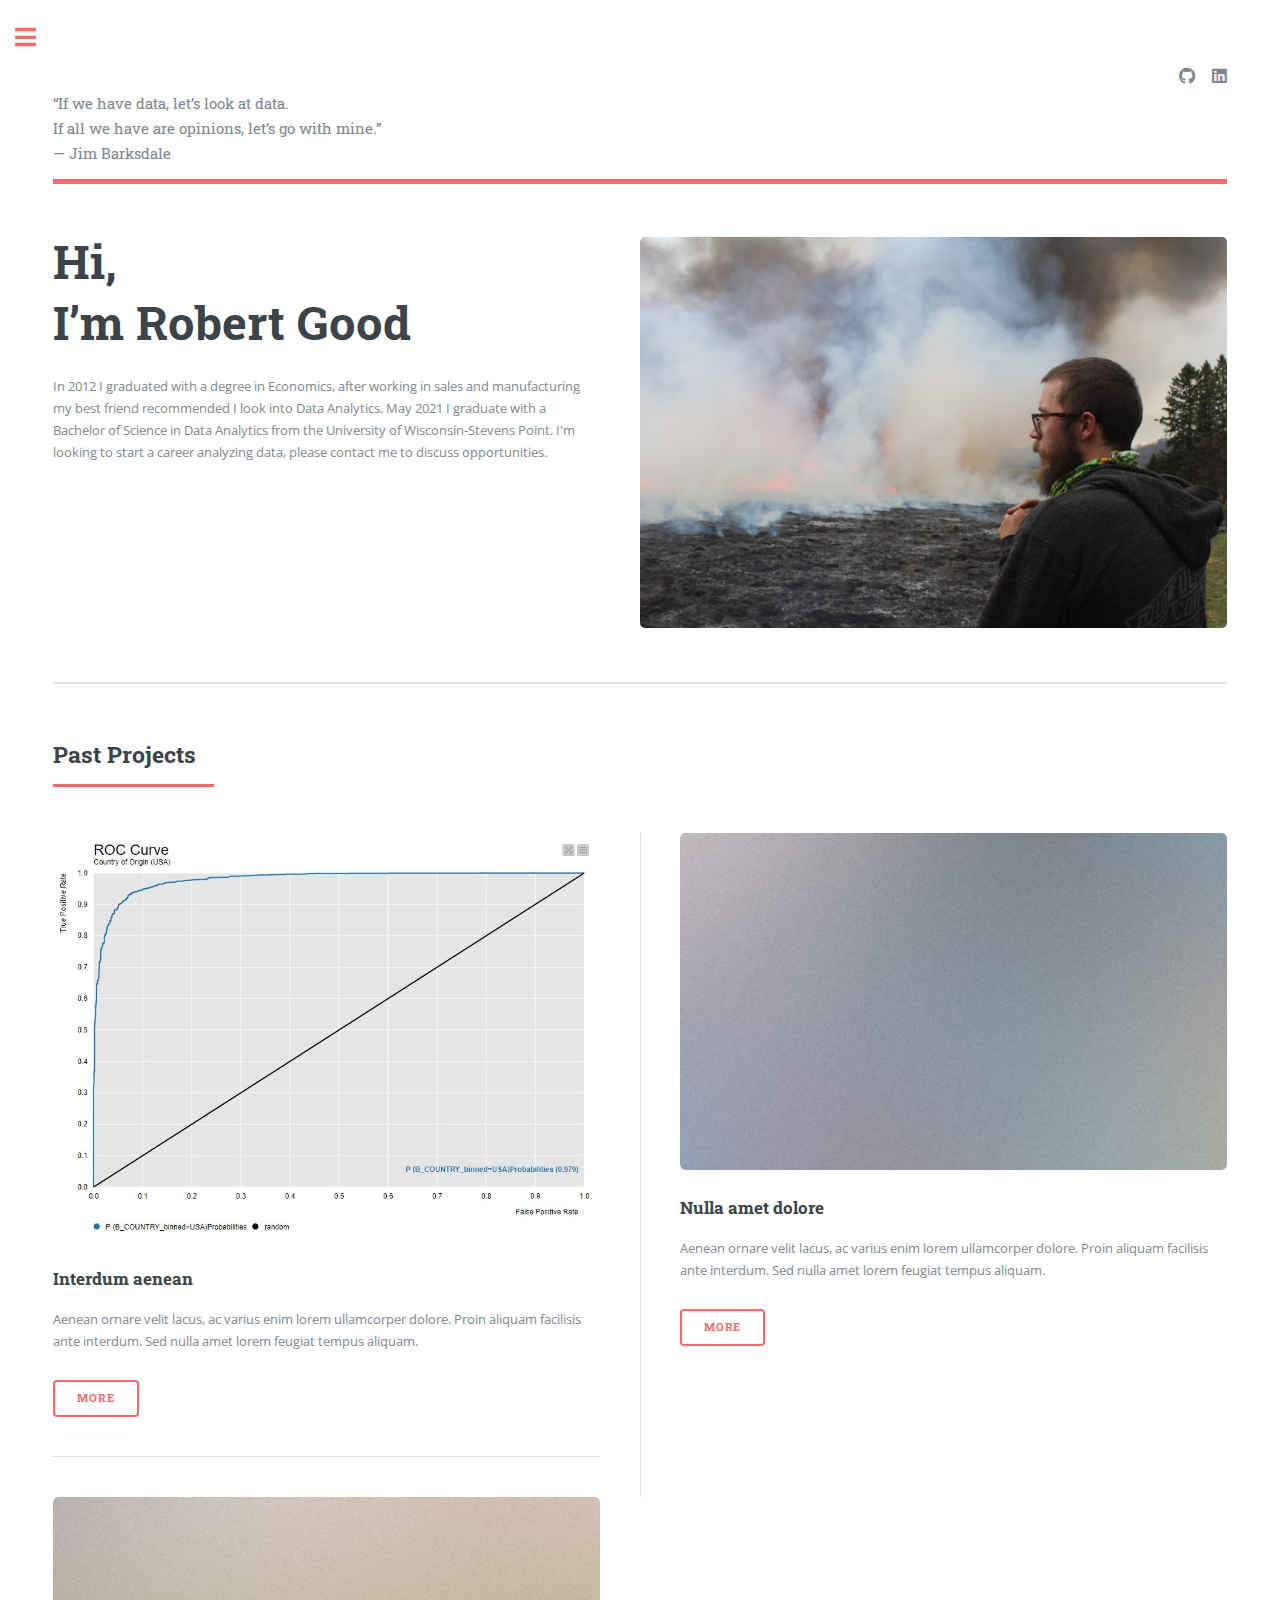
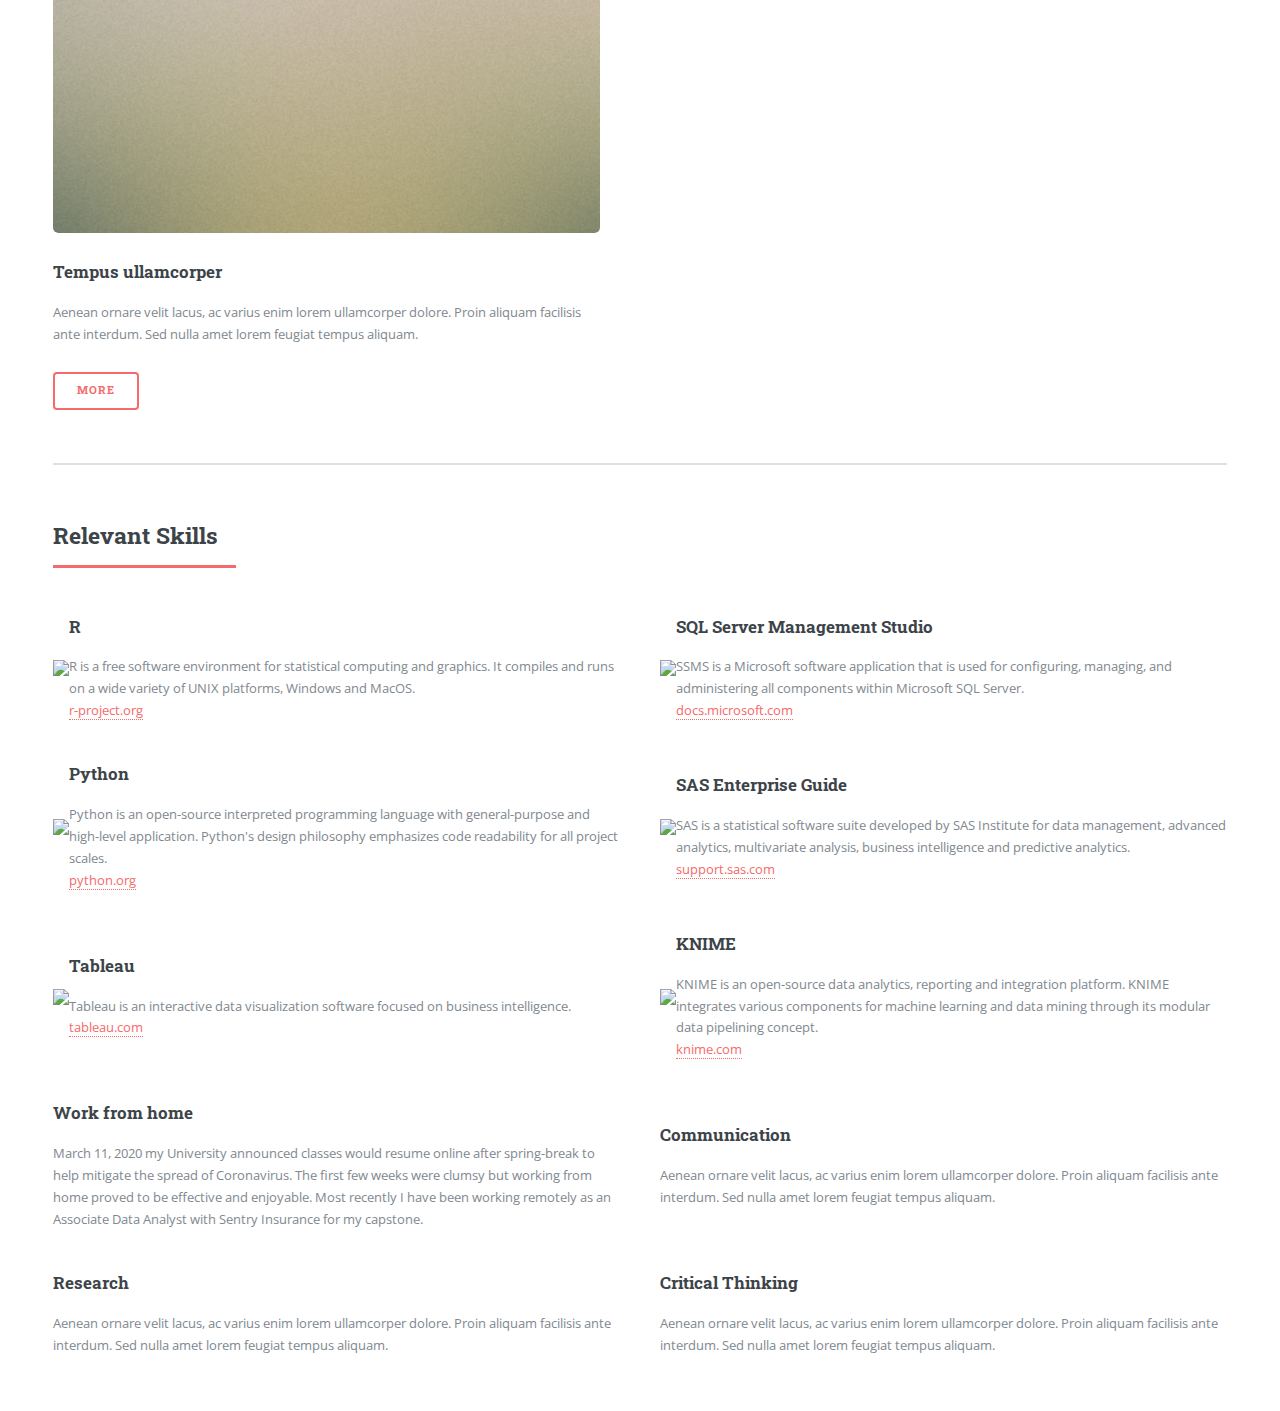
==== index.html @ 25eae539 "temp removing 'HIRE ME' button" ====
﻿<!DOCTYPE HTML>
<!--
	Editorial by HTML5 UP
	html5up.net | @ajlkn
	Free for personal and commercial use under the CCA 3.0 license (html5up.net/license)
-->
<html>
	<head>
		<title>Robert L. Good</title>
		<meta charset="utf-8" />
		<meta name="viewport" content="width=device-width, initial-scale=1, user-scalable=no" />
		<link rel="stylesheet" href="assets/css/main.css" />
	</head>
	<body class="is-preload">

		<!-- Wrapper -->
			<div id="wrapper">

				<!-- Main -->
					<div id="main">
						<div class="inner">

							<!-- Header -->
							<header id="header">
								<a class="logo">
									<strong> <br /> </strong>“If we have data, let’s look at data.
									<br />If all we have are opinions, let’s go with mine.”
									<br />― Jim Barksdale
								</a>
								<ul class="icons">
									<li><a href="https://github.com/rlgood" class="icon brands fa fa-github"><span class="label">GitHub</span></a></li>
									<li><a href="https://www.linkedin.com/in/robertlouisgood/" class="icon brands fa fa-linkedin"><span class="label">LinkedIn</span></a></li>
								</ul>
							</header>

							<!-- Banner -->
							<section id="banner">
								<div class="content">
									<header>
										<h1>
											Hi, <br />I’m Robert Good
										</h1>
										<span class="content">
											In 2012 I graduated with a degree in Economics, after working in sales and manufacturing my best
											friend recommended I look into Data Analytics. May 2021 I graduate with a Bachelor of Science
											in Data Analytics from the University of Wisconsin-Stevens Point. I'm looking to start a career
											analyzing data, please contact me to discuss opportunities.
										</span>
									</header>
									<!--
									<span class="content">
										<br />
									</span>
									<ul class="actions">
										<li><a href="#" class="button big">Hire Robert</a></li>
									</ul>

								-->
								</div>
									<span class="image object">
										<img src="images/pic10.jpg" alt="" />
									</span>
									
</section>

							<!-- Section -->
							<section>
								<header class="major">
									<h2>Past Projects</h2>
								</header>
								<div class="posts">
									<article>
										<a href="countryOrigin.html" class="image"><img src="images/pic07.jpg" alt="" /></a>
										<h3>Interdum aenean</h3>
										<p>Aenean ornare velit lacus, ac varius enim lorem ullamcorper dolore. Proin aliquam facilisis ante interdum. Sed nulla amet lorem feugiat tempus aliquam.</p>
										<ul class="actions">
											<li><a href="#" class="button">More</a></li>
										</ul>
									</article>
									<article>
										<a href="#" class="image"><img src="images/pic02.jpg" alt="" /></a>
										<h3>Nulla amet dolore</h3>
										<p>Aenean ornare velit lacus, ac varius enim lorem ullamcorper dolore. Proin aliquam facilisis ante interdum. Sed nulla amet lorem feugiat tempus aliquam.</p>
										<ul class="actions">
											<li><a href="#" class="button">More</a></li>
										</ul>
									</article>
									<article>
										<a href="#" class="image"><img src="images/pic03.jpg" alt="" /></a>
										<h3>Tempus ullamcorper</h3>
										<p>Aenean ornare velit lacus, ac varius enim lorem ullamcorper dolore. Proin aliquam facilisis ante interdum. Sed nulla amet lorem feugiat tempus aliquam.</p>
										<ul class="actions">
											<li><a href="#" class="button">More</a></li>
										</ul>
									</article>
								</div>
							</section>

							<!-- Section -->
							<section>
								<header class="major">
									<h2>Relevant Skills</h2>
								</header>
								<div class="features">
									<article>
										<img src="images/iconR.jpg" />
										<div class="content">
											<h3>R</h3>
											<p>
												R is a free software environment for statistical computing and graphics.
												It compiles and runs on a wide variety of UNIX platforms, Windows and MacOS.
												<br /> <a href="https://www.r-project.org/">r-project.org</a>
											</p>
										</div>
									</article>
									<article>
										<img src="images/iconSMSS.jpg" />
										<div class="content">
											<h3>SQL Server Management Studio</h3>
											<p>
												SSMS is a Microsoft software application that is used for configuring,
												managing, and administering all components within Microsoft SQL Server.
												<br /> <a href="https://docs.microsoft.com/en-us/sql/ssms/download-sql-server-management-studio-ssms?view=sql-server-ver15">docs.microsoft.com</a>
											</p>
										</div>
									</article>

									<article>
										<img src="images/iconPy.jpg" />
										<div class="content">
											<h3>Python</h3>
											<p>
												Python is an open-source interpreted programming language with general-purpose and high-level application. Python's design philosophy
												emphasizes code readability for all project scales.
												<br /> <a href="https://www.python.org/">python.org</a>
											</p>
										</div>
									</article>
									<article>
										<img src="images/iconSAS.jpg" />
										<div class="content">
											<h3>SAS Enterprise Guide</h3>
											<p>
												SAS is a statistical software suite developed by SAS Institute for data management,
												advanced analytics, multivariate analysis, business intelligence and predictive analytics.
												<br /> <a href="https://support.sas.com/en/software/enterprise-guide-support.html">support.sas.com</a>
											</p>
										</div>
									</article>
									<article>
										<img src="images/iconTableau.jpg" />
										<div class="content">
											<h3>Tableau</h3>
											<p>
												Tableau is an interactive data visualization software focused on business intelligence.
												<br /> <a href="https://www.tableau.com/">tableau.com</a>
											</p>
										</div>
									</article>
									<article>
										<img src="images/iconKnime.jpg" />
										<div class="content">
											<h3>KNIME</h3>
											<p>
												KNIME is an open-source data analytics, reporting and integration platform.
												KNIME integrates various components for machine learning and data mining
												through its modular data pipelining concept.
												<br /> <a href="https://www.knime.com/">knime.com</a>
											</p>
										</div>
									</article>
									<article>
									
										<div class="content">
											<h3>Work from home</h3>
											<p>
												March 11, 2020 my University announced classes would resume online after
												spring-break to help mitigate the spread of Coronavirus. The first few
												weeks were clumsy but working from home proved to be effective and
												enjoyable. Most recently I have been working remotely as an Associate
												Data Analyst with Sentry Insurance for my capstone.
											</p>
										</div>
									</article>
									<article>
									
										<div class="content">
											<h3>Communication</h3>
											<p>Aenean ornare velit lacus, ac varius enim lorem ullamcorper dolore. Proin aliquam facilisis ante interdum. Sed nulla amet lorem feugiat tempus aliquam.</p>
										</div>
									</article>
									<article>
									
										<div class="content">
											<h3>Research</h3>
											<p>Aenean ornare velit lacus, ac varius enim lorem ullamcorper dolore. Proin aliquam facilisis ante interdum. Sed nulla amet lorem feugiat tempus aliquam.</p>
										</div>
									</article>
									<article>
									
										<div class="content">
											<h3>Critical Thinking</h3>
											<p>Aenean ornare velit lacus, ac varius enim lorem ullamcorper dolore. Proin aliquam facilisis ante interdum. Sed nulla amet lorem feugiat tempus aliquam.</p>
										</div>
									</article>
								</div>
							</section>

						</div>
					</div>

				<!-- Sidebar -->
					<div id="sidebar">
						<div class="inner">

							<!-- Search -->
								<section id="search" class="alt">
									<form method="post" action="#">
										<input type="text" name="query" id="query" placeholder="Find Something Here" />
									</form>
								</section>

							<!-- Menu -->
								<nav id="menu">
									<header class="major">
										<h2>Menu</h2>
									</header>
									<ul>
										<li><a href="index.html">Home</a></li>
										<li><a href="experience.html">Work Experience</a></li>
										<li><a href="education.html">Education</a></li>
										<li>
											<span class="opener">Projects</span>
											<ul>
												<li><a href="countryOrigin.html">Predicting Country of Origin</a></li>
												<li><a href="#">Project 2</a></li>
												<li><a href="#">Project 3</a></li>
											</ul>
										</li>
										<li><a href="#">About Robert</a></li>
									</ul>
								</nav>

							<!-- Section -->
								<section>
									<header class="major">
										<h2>Projects</h2>
									</header>
									<div class="mini-posts">
										<article>
											<a href="countryOrigin.html" class="image"><img src="images/pic07.jpg" alt="" /></a>
											<p>Data Mining assignment predicting World Value Survey respondent country of origin in R and Knime.</p>
										</article>
										<article>
											<a href="#" class="image"><img src="images/pic08.jpg" alt="" /></a>
											<p>Aenean ornare velit lacus, ac varius enim lorem ullamcorper dolore aliquam.</p>
										</article>
										<article>
											<a href="#" class="image"><img src="images/pic09.jpg" alt="" /></a>
											<p>Aenean ornare velit lacus, ac varius enim lorem ullamcorper dolore aliquam.</p>
										</article>
									</div>
									<ul class="actions">
										<li><a href="#" class="button">More</a></li>
									</ul>
								</section>

							<!-- Section -->
								<section>
									<header class="major">
										<h2>Get in touch</h2>
									</header>
									<p>If you'd like to get in touch to discuss a career opportunity please contact me at:</p>									
									<ul class="contact">
										<li class="icon solid fa-envelope"><a href="mailto:rgood285@gmail.com">rgood285@gmail.com</a></li>
										<li class="icon solid fa-phone"><a href="tel:7153151756">(715) 315-1756</a></li>
										<li class="icon solid fa-home">
											PO Box 333<br />
											Amherst, WI 54406
										</li>
									</ul>
								</section>

							<!-- Footer -->
								<footer id="footer">
									<p class="copyright">
										&copy; Robert Good. All rights reserved.</a>. 
										<br />Design: <a href="https://html5up.net">HTML5 UP</a>.
									</p>
								</footer>

						</div>
					</div>

			</div>

		<!-- Scripts -->
			<script src="assets/js/jquery.min.js"></script>
			<script src="assets/js/browser.min.js"></script>
			<script src="assets/js/breakpoints.min.js"></script>
			<script src="assets/js/util.js"></script>
			<script src="assets/js/main.js"></script>

	</body>
</html>
---- assets/css/main.css ----
@import url(fontawesome-all.min.css);
@import url("https://fonts.googleapis.com/css?family=Open+Sans:400,600,400italic,600italic|Roboto+Slab:400,700");
/*
	Editorial by HTML5 UP
	html5up.net | @ajlkn
	Free for personal and commercial use under the CCA 3.0 license (html5up.net/license)
*/
html, body, div, span, applet, object,
iframe, h1, h2, h3, h4, h5, h6, p, blockquote,
pre, a, abbr, acronym, address, big, cite,
code, del, dfn, em, img, ins, kbd, q, s, samp,
small, strike, strong, sub, sup, tt, var, b,
u, i, center, dl, dt, dd, ol, ul, li, fieldset,
form, label, legend, table, caption, tbody,
tfoot, thead, tr, th, td, article, aside,
canvas, details, embed, figure, figcaption,
footer, header, hgroup, menu, nav, output, ruby,
section, summary, time, mark, audio, video {
  margin: 0;
  padding: 0;
  border: 0;
  font-size: 100%;
  font: inherit;
  vertical-align: baseline; }

article, aside, details, figcaption, figure,
footer, header, hgroup, menu, nav, section {
  display: block; }

body {
  line-height: 1; }

ol, ul {
  list-style: none; }

blockquote, q {
  quotes: none; }
  blockquote:before, blockquote:after, q:before, q:after {
    content: '';
    content: none; }

table {
  border-collapse: collapse;
  border-spacing: 0; }

body {
  -webkit-text-size-adjust: none; }

mark {
  background-color: transparent;
  color: inherit; }

input::-moz-focus-inner {
  border: 0;
  padding: 0; }

input, select, textarea {
  -moz-appearance: none;
  -webkit-appearance: none;
  -ms-appearance: none;
  appearance: none; }

/* Basic */
@-ms-viewport {
  width: device-width; }

body {
  -ms-overflow-style: scrollbar; }

@media screen and (max-width: 480px) {
  html, body {
    min-width: 320px; } }

html {
  box-sizing: border-box; }

*, *:before, *:after {
  box-sizing: inherit; }

body {
  background: #ffffff; }
  body.is-preload *, body.is-preload *:before, body.is-preload *:after, body.is-resizing *, body.is-resizing *:before, body.is-resizing *:after {
    -moz-animation: none !important;
    -webkit-animation: none !important;
    -ms-animation: none !important;
    animation: none !important;
    -moz-transition: none !important;
    -webkit-transition: none !important;
    -ms-transition: none !important;
    transition: none !important; }

/* Type */
body, input, select, textarea {
  color: #7f888f;
  font-family: "Open Sans", sans-serif;
  font-size: 13pt;
  font-weight: 400;
  line-height: 1.65; }
  @media screen and (max-width: 1680px) {
    body, input, select, textarea {
      font-size: 11pt; } }
  @media screen and (max-width: 1280px) {
    body, input, select, textarea {
      font-size: 10pt; } }
  @media screen and (max-width: 360px) {
    body, input, select, textarea {
      font-size: 9pt; } }

a {
  -moz-transition: color 0.2s ease-in-out, border-bottom-color 0.2s ease-in-out;
  -webkit-transition: color 0.2s ease-in-out, border-bottom-color 0.2s ease-in-out;
  -ms-transition: color 0.2s ease-in-out, border-bottom-color 0.2s ease-in-out;
  transition: color 0.2s ease-in-out, border-bottom-color 0.2s ease-in-out;
  border-bottom: dotted 1px;
  color: #f56a6a;
  text-decoration: none; }
  a:hover {
    border-bottom-color: #f56a6a;
    color: #f56a6a !important; }
    a:hover strong {
      color: inherit; }

strong, b {
  color: #3d4449;
  font-weight: 600; }

em, i {
  font-style: italic; }

p {
  margin: 0 0 2em 0; }

h1, h2, h3, h4, h5, h6 {
  color: #3d4449;
  font-family: "Roboto Slab", serif;
  font-weight: 700;
  line-height: 1.5;
  margin: 0 0 1em 0; }
  h1 a, h2 a, h3 a, h4 a, h5 a, h6 a {
    color: inherit;
    text-decoration: none;
    border-bottom: 0; }

h1 {
  font-size: 4em;
  margin: 0 0 0.5em 0;
  line-height: 1.3; }

h2 {
  font-size: 1.75em; }

h3 {
  font-size: 1.25em; }

h4 {
  font-size: 1.1em; }

h5 {
  font-size: 0.9em; }

h6 {
  font-size: 0.7em; }

@media screen and (max-width: 1680px) {
  h1 {
    font-size: 3.5em; } }

@media screen and (max-width: 980px) {
  h1 {
    font-size: 3.25em; } }

@media screen and (max-width: 736px) {
  h1 {
    font-size: 2em;
    line-height: 1.4; }
  h2 {
    font-size: 1.5em; } }

sub {
  font-size: 0.8em;
  position: relative;
  top: 0.5em; }

sup {
  font-size: 0.8em;
  position: relative;
  top: -0.5em; }

blockquote {
  border-left: solid 3px rgba(210, 215, 217, 0.75);
  font-style: italic;
  margin: 0 0 2em 0;
  padding: 0.5em 0 0.5em 2em; }

code {
  background: rgba(230, 235, 237, 0.25);
  border-radius: 0.375em;
  border: solid 1px rgba(210, 215, 217, 0.75);
  font-family: "Courier New", monospace;
  font-size: 0.9em;
  margin: 0 0.25em;
  padding: 0.25em 0.65em; }

pre {
  -webkit-overflow-scrolling: touch;
  font-family: "Courier New", monospace;
  font-size: 0.9em;
  margin: 0 0 2em 0; }
  pre code {
    display: block;
    line-height: 1.75;
    padding: 1em 1.5em;
    overflow-x: auto; }

hr {
  border: 0;
  border-bottom: solid 1px rgba(210, 215, 217, 0.75);
  margin: 2em 0; }
  hr.major {
    margin: 3em 0; }

.align-left {
  text-align: left; }

.align-center {
  text-align: center; }

.align-right {
  text-align: right; }

/* Row */
.row {
  display: flex;
  flex-wrap: wrap;
  box-sizing: border-box;
  align-items: stretch; }
  .row > * {
    box-sizing: border-box; }
  .row.gtr-uniform > * > :last-child {
    margin-bottom: 0; }
  .row.aln-left {
    justify-content: flex-start; }
  .row.aln-center {
    justify-content: center; }
  .row.aln-right {
    justify-content: flex-end; }
  .row.aln-top {
    align-items: flex-start; }
  .row.aln-middle {
    align-items: center; }
  .row.aln-bottom {
    align-items: flex-end; }
  .row > .imp {
    order: -1; }
  .row > .col-1 {
    width: 8.33333%; }
  .row > .off-1 {
    margin-left: 8.33333%; }
  .row > .col-2 {
    width: 16.66667%; }
  .row > .off-2 {
    margin-left: 16.66667%; }
  .row > .col-3 {
    width: 25%; }
  .row > .off-3 {
    margin-left: 25%; }
  .row > .col-4 {
    width: 33.33333%; }
  .row > .off-4 {
    margin-left: 33.33333%; }
  .row > .col-5 {
    width: 41.66667%; }
  .row > .off-5 {
    margin-left: 41.66667%; }
  .row > .col-6 {
    width: 50%; }
  .row > .off-6 {
    margin-left: 50%; }
  .row > .col-7 {
    width: 58.33333%; }
  .row > .off-7 {
    margin-left: 58.33333%; }
  .row > .col-8 {
    width: 66.66667%; }
  .row > .off-8 {
    margin-left: 66.66667%; }
  .row > .col-9 {
    width: 75%; }
  .row > .off-9 {
    margin-left: 75%; }
  .row > .col-10 {
    width: 83.33333%; }
  .row > .off-10 {
    margin-left: 83.33333%; }
  .row > .col-11 {
    width: 91.66667%; }
  .row > .off-11 {
    margin-left: 91.66667%; }
  .row > .col-12 {
    width: 100%; }
  .row > .off-12 {
    margin-left: 100%; }
  .row.gtr-0 {
    margin-top: 0;
    margin-left: 0em; }
    .row.gtr-0 > * {
      padding: 0 0 0 0em; }
    .row.gtr-0.gtr-uniform {
      margin-top: 0em; }
      .row.gtr-0.gtr-uniform > * {
        padding-top: 0em; }
  .row.gtr-25 {
    margin-top: 0;
    margin-left: -0.375em; }
    .row.gtr-25 > * {
      padding: 0 0 0 0.375em; }
    .row.gtr-25.gtr-uniform {
      margin-top: -0.375em; }
      .row.gtr-25.gtr-uniform > * {
        padding-top: 0.375em; }
  .row.gtr-50 {
    margin-top: 0;
    margin-left: -0.75em; }
    .row.gtr-50 > * {
      padding: 0 0 0 0.75em; }
    .row.gtr-50.gtr-uniform {
      margin-top: -0.75em; }
      .row.gtr-50.gtr-uniform > * {
        padding-top: 0.75em; }
  .row {
    margin-top: 0;
    margin-left: -1.5em; }
    .row > * {
      padding: 0 0 0 1.5em; }
    .row.gtr-uniform {
      margin-top: -1.5em; }
      .row.gtr-uniform > * {
        padding-top: 1.5em; }
  .row.gtr-150 {
    margin-top: 0;
    margin-left: -2.25em; }
    .row.gtr-150 > * {
      padding: 0 0 0 2.25em; }
    .row.gtr-150.gtr-uniform {
      margin-top: -2.25em; }
      .row.gtr-150.gtr-uniform > * {
        padding-top: 2.25em; }
  .row.gtr-200 {
    margin-top: 0;
    margin-left: -3em; }
    .row.gtr-200 > * {
      padding: 0 0 0 3em; }
    .row.gtr-200.gtr-uniform {
      margin-top: -3em; }
      .row.gtr-200.gtr-uniform > * {
        padding-top: 3em; }
  @media screen and (max-width: 1680px) {
    .row {
      display: flex;
      flex-wrap: wrap;
      box-sizing: border-box;
      align-items: stretch; }
      .row > * {
        box-sizing: border-box; }
      .row.gtr-uniform > * > :last-child {
        margin-bottom: 0; }
      .row.aln-left {
        justify-content: flex-start; }
      .row.aln-center {
        justify-content: center; }
      .row.aln-right {
        justify-content: flex-end; }
      .row.aln-top {
        align-items: flex-start; }
      .row.aln-middle {
        align-items: center; }
      .row.aln-bottom {
        align-items: flex-end; }
      .row > .imp-xlarge {
        order: -1; }
      .row > .col-1-xlarge {
        width: 8.33333%; }
      .row > .off-1-xlarge {
        margin-left: 8.33333%; }
      .row > .col-2-xlarge {
        width: 16.66667%; }
      .row > .off-2-xlarge {
        margin-left: 16.66667%; }
      .row > .col-3-xlarge {
        width: 25%; }
      .row > .off-3-xlarge {
        margin-left: 25%; }
      .row > .col-4-xlarge {
        width: 33.33333%; }
      .row > .off-4-xlarge {
        margin-left: 33.33333%; }
      .row > .col-5-xlarge {
        width: 41.66667%; }
      .row > .off-5-xlarge {
        margin-left: 41.66667%; }
      .row > .col-6-xlarge {
        width: 50%; }
      .row > .off-6-xlarge {
        margin-left: 50%; }
      .row > .col-7-xlarge {
        width: 58.33333%; }
      .row > .off-7-xlarge {
        margin-left: 58.33333%; }
      .row > .col-8-xlarge {
        width: 66.66667%; }
      .row > .off-8-xlarge {
        margin-left: 66.66667%; }
      .row > .col-9-xlarge {
        width: 75%; }
      .row > .off-9-xlarge {
        margin-left: 75%; }
      .row > .col-10-xlarge {
        width: 83.33333%; }
      .row > .off-10-xlarge {
        margin-left: 83.33333%; }
      .row > .col-11-xlarge {
        width: 91.66667%; }
      .row > .off-11-xlarge {
        margin-left: 91.66667%; }
      .row > .col-12-xlarge {
        width: 100%; }
      .row > .off-12-xlarge {
        margin-left: 100%; }
      .row.gtr-0 {
        margin-top: 0;
        margin-left: 0em; }
        .row.gtr-0 > * {
          padding: 0 0 0 0em; }
        .row.gtr-0.gtr-uniform {
          margin-top: 0em; }
          .row.gtr-0.gtr-uniform > * {
            padding-top: 0em; }
      .row.gtr-25 {
        margin-top: 0;
        margin-left: -0.375em; }
        .row.gtr-25 > * {
          padding: 0 0 0 0.375em; }
        .row.gtr-25.gtr-uniform {
          margin-top: -0.375em; }
          .row.gtr-25.gtr-uniform > * {
            padding-top: 0.375em; }
      .row.gtr-50 {
        margin-top: 0;
        margin-left: -0.75em; }
        .row.gtr-50 > * {
          padding: 0 0 0 0.75em; }
        .row.gtr-50.gtr-uniform {
          margin-top: -0.75em; }
          .row.gtr-50.gtr-uniform > * {
            padding-top: 0.75em; }
      .row {
        margin-top: 0;
        margin-left: -1.5em; }
        .row > * {
          padding: 0 0 0 1.5em; }
        .row.gtr-uniform {
          margin-top: -1.5em; }
          .row.gtr-uniform > * {
            padding-top: 1.5em; }
      .row.gtr-150 {
        margin-top: 0;
        margin-left: -2.25em; }
        .row.gtr-150 > * {
          padding: 0 0 0 2.25em; }
        .row.gtr-150.gtr-uniform {
          margin-top: -2.25em; }
          .row.gtr-150.gtr-uniform > * {
            padding-top: 2.25em; }
      .row.gtr-200 {
        margin-top: 0;
        margin-left: -3em; }
        .row.gtr-200 > * {
          padding: 0 0 0 3em; }
        .row.gtr-200.gtr-uniform {
          margin-top: -3em; }
          .row.gtr-200.gtr-uniform > * {
            padding-top: 3em; } }
  @media screen and (max-width: 1280px) {
    .row {
      display: flex;
      flex-wrap: wrap;
      box-sizing: border-box;
      align-items: stretch; }
      .row > * {
        box-sizing: border-box; }
      .row.gtr-uniform > * > :last-child {
        margin-bottom: 0; }
      .row.aln-left {
        justify-content: flex-start; }
      .row.aln-center {
        justify-content: center; }
      .row.aln-right {
        justify-content: flex-end; }
      .row.aln-top {
        align-items: flex-start; }
      .row.aln-middle {
        align-items: center; }
      .row.aln-bottom {
        align-items: flex-end; }
      .row > .imp-large {
        order: -1; }
      .row > .col-1-large {
        width: 8.33333%; }
      .row > .off-1-large {
        margin-left: 8.33333%; }
      .row > .col-2-large {
        width: 16.66667%; }
      .row > .off-2-large {
        margin-left: 16.66667%; }
      .row > .col-3-large {
        width: 25%; }
      .row > .off-3-large {
        margin-left: 25%; }
      .row > .col-4-large {
        width: 33.33333%; }
      .row > .off-4-large {
        margin-left: 33.33333%; }
      .row > .col-5-large {
        width: 41.66667%; }
      .row > .off-5-large {
        margin-left: 41.66667%; }
      .row > .col-6-large {
        width: 50%; }
      .row > .off-6-large {
        margin-left: 50%; }
      .row > .col-7-large {
        width: 58.33333%; }
      .row > .off-7-large {
        margin-left: 58.33333%; }
      .row > .col-8-large {
        width: 66.66667%; }
      .row > .off-8-large {
        margin-left: 66.66667%; }
      .row > .col-9-large {
        width: 75%; }
      .row > .off-9-large {
        margin-left: 75%; }
      .row > .col-10-large {
        width: 83.33333%; }
      .row > .off-10-large {
        margin-left: 83.33333%; }
      .row > .col-11-large {
        width: 91.66667%; }
      .row > .off-11-large {
        margin-left: 91.66667%; }
      .row > .col-12-large {
        width: 100%; }
      .row > .off-12-large {
        margin-left: 100%; }
      .row.gtr-0 {
        margin-top: 0;
        margin-left: 0em; }
        .row.gtr-0 > * {
          padding: 0 0 0 0em; }
        .row.gtr-0.gtr-uniform {
          margin-top: 0em; }
          .row.gtr-0.gtr-uniform > * {
            padding-top: 0em; }
      .row.gtr-25 {
        margin-top: 0;
        margin-left: -0.375em; }
        .row.gtr-25 > * {
          padding: 0 0 0 0.375em; }
        .row.gtr-25.gtr-uniform {
          margin-top: -0.375em; }
          .row.gtr-25.gtr-uniform > * {
            padding-top: 0.375em; }
      .row.gtr-50 {
        margin-top: 0;
        margin-left: -0.75em; }
        .row.gtr-50 > * {
          padding: 0 0 0 0.75em; }
        .row.gtr-50.gtr-uniform {
          margin-top: -0.75em; }
          .row.gtr-50.gtr-uniform > * {
            padding-top: 0.75em; }
      .row {
        margin-top: 0;
        margin-left: -1.5em; }
        .row > * {
          padding: 0 0 0 1.5em; }
        .row.gtr-uniform {
          margin-top: -1.5em; }
          .row.gtr-uniform > * {
            padding-top: 1.5em; }
      .row.gtr-150 {
        margin-top: 0;
        margin-left: -2.25em; }
        .row.gtr-150 > * {
          padding: 0 0 0 2.25em; }
        .row.gtr-150.gtr-uniform {
          margin-top: -2.25em; }
          .row.gtr-150.gtr-uniform > * {
            padding-top: 2.25em; }
      .row.gtr-200 {
        margin-top: 0;
        margin-left: -3em; }
        .row.gtr-200 > * {
          padding: 0 0 0 3em; }
        .row.gtr-200.gtr-uniform {
          margin-top: -3em; }
          .row.gtr-200.gtr-uniform > * {
            padding-top: 3em; } }
  @media screen and (max-width: 980px) {
    .row {
      display: flex;
      flex-wrap: wrap;
      box-sizing: border-box;
      align-items: stretch; }
      .row > * {
        box-sizing: border-box; }
      .row.gtr-uniform > * > :last-child {
        margin-bottom: 0; }
      .row.aln-left {
        justify-content: flex-start; }
      .row.aln-center {
        justify-content: center; }
      .row.aln-right {
        justify-content: flex-end; }
      .row.aln-top {
        align-items: flex-start; }
      .row.aln-middle {
        align-items: center; }
      .row.aln-bottom {
        align-items: flex-end; }
      .row > .imp-medium {
        order: -1; }
      .row > .col-1-medium {
        width: 8.33333%; }
      .row > .off-1-medium {
        margin-left: 8.33333%; }
      .row > .col-2-medium {
        width: 16.66667%; }
      .row > .off-2-medium {
        margin-left: 16.66667%; }
      .row > .col-3-medium {
        width: 25%; }
      .row > .off-3-medium {
        margin-left: 25%; }
      .row > .col-4-medium {
        width: 33.33333%; }
      .row > .off-4-medium {
        margin-left: 33.33333%; }
      .row > .col-5-medium {
        width: 41.66667%; }
      .row > .off-5-medium {
        margin-left: 41.66667%; }
      .row > .col-6-medium {
        width: 50%; }
      .row > .off-6-medium {
        margin-left: 50%; }
      .row > .col-7-medium {
        width: 58.33333%; }
      .row > .off-7-medium {
        margin-left: 58.33333%; }
      .row > .col-8-medium {
        width: 66.66667%; }
      .row > .off-8-medium {
        margin-left: 66.66667%; }
      .row > .col-9-medium {
        width: 75%; }
      .row > .off-9-medium {
        margin-left: 75%; }
      .row > .col-10-medium {
        width: 83.33333%; }
      .row > .off-10-medium {
        margin-left: 83.33333%; }
      .row > .col-11-medium {
        width: 91.66667%; }
      .row > .off-11-medium {
        margin-left: 91.66667%; }
      .row > .col-12-medium {
        width: 100%; }
      .row > .off-12-medium {
        margin-left: 100%; }
      .row.gtr-0 {
        margin-top: 0;
        margin-left: 0em; }
        .row.gtr-0 > * {
          padding: 0 0 0 0em; }
        .row.gtr-0.gtr-uniform {
          margin-top: 0em; }
          .row.gtr-0.gtr-uniform > * {
            padding-top: 0em; }
      .row.gtr-25 {
        margin-top: 0;
        margin-left: -0.375em; }
        .row.gtr-25 > * {
          padding: 0 0 0 0.375em; }
        .row.gtr-25.gtr-uniform {
          margin-top: -0.375em; }
          .row.gtr-25.gtr-uniform > * {
            padding-top: 0.375em; }
      .row.gtr-50 {
        margin-top: 0;
        margin-left: -0.75em; }
        .row.gtr-50 > * {
          padding: 0 0 0 0.75em; }
        .row.gtr-50.gtr-uniform {
          margin-top: -0.75em; }
          .row.gtr-50.gtr-uniform > * {
            padding-top: 0.75em; }
      .row {
        margin-top: 0;
        margin-left: -1.5em; }
        .row > * {
          padding: 0 0 0 1.5em; }
        .row.gtr-uniform {
          margin-top: -1.5em; }
          .row.gtr-uniform > * {
            padding-top: 1.5em; }
      .row.gtr-150 {
        margin-top: 0;
        margin-left: -2.25em; }
        .row.gtr-150 > * {
          padding: 0 0 0 2.25em; }
        .row.gtr-150.gtr-uniform {
          margin-top: -2.25em; }
          .row.gtr-150.gtr-uniform > * {
            padding-top: 2.25em; }
      .row.gtr-200 {
        margin-top: 0;
        margin-left: -3em; }
        .row.gtr-200 > * {
          padding: 0 0 0 3em; }
        .row.gtr-200.gtr-uniform {
          margin-top: -3em; }
          .row.gtr-200.gtr-uniform > * {
            padding-top: 3em; } }
  @media screen and (max-width: 736px) {
    .row {
      display: flex;
      flex-wrap: wrap;
      box-sizing: border-box;
      align-items: stretch; }
      .row > * {
        box-sizing: border-box; }
      .row.gtr-uniform > * > :last-child {
        margin-bottom: 0; }
      .row.aln-left {
        justify-content: flex-start; }
      .row.aln-center {
        justify-content: center; }
      .row.aln-right {
        justify-content: flex-end; }
      .row.aln-top {
        align-items: flex-start; }
      .row.aln-middle {
        align-items: center; }
      .row.aln-bottom {
        align-items: flex-end; }
      .row > .imp-small {
        order: -1; }
      .row > .col-1-small {
        width: 8.33333%; }
      .row > .off-1-small {
        margin-left: 8.33333%; }
      .row > .col-2-small {
        width: 16.66667%; }
      .row > .off-2-small {
        margin-left: 16.66667%; }
      .row > .col-3-small {
        width: 25%; }
      .row > .off-3-small {
        margin-left: 25%; }
      .row > .col-4-small {
        width: 33.33333%; }
      .row > .off-4-small {
        margin-left: 33.33333%; }
      .row > .col-5-small {
        width: 41.66667%; }
      .row > .off-5-small {
        margin-left: 41.66667%; }
      .row > .col-6-small {
        width: 50%; }
      .row > .off-6-small {
        margin-left: 50%; }
      .row > .col-7-small {
        width: 58.33333%; }
      .row > .off-7-small {
        margin-left: 58.33333%; }
      .row > .col-8-small {
        width: 66.66667%; }
      .row > .off-8-small {
        margin-left: 66.66667%; }
      .row > .col-9-small {
        width: 75%; }
      .row > .off-9-small {
        margin-left: 75%; }
      .row > .col-10-small {
        width: 83.33333%; }
      .row > .off-10-small {
        margin-left: 83.33333%; }
      .row > .col-11-small {
        width: 91.66667%; }
      .row > .off-11-small {
        margin-left: 91.66667%; }
      .row > .col-12-small {
        width: 100%; }
      .row > .off-12-small {
        margin-left: 100%; }
      .row.gtr-0 {
        margin-top: 0;
        margin-left: 0em; }
        .row.gtr-0 > * {
          padding: 0 0 0 0em; }
        .row.gtr-0.gtr-uniform {
          margin-top: 0em; }
          .row.gtr-0.gtr-uniform > * {
            padding-top: 0em; }
      .row.gtr-25 {
        margin-top: 0;
        margin-left: -0.375em; }
        .row.gtr-25 > * {
          padding: 0 0 0 0.375em; }
        .row.gtr-25.gtr-uniform {
          margin-top: -0.375em; }
          .row.gtr-25.gtr-uniform > * {
            padding-top: 0.375em; }
      .row.gtr-50 {
        margin-top: 0;
        margin-left: -0.75em; }
        .row.gtr-50 > * {
          padding: 0 0 0 0.75em; }
        .row.gtr-50.gtr-uniform {
          margin-top: -0.75em; }
          .row.gtr-50.gtr-uniform > * {
            padding-top: 0.75em; }
      .row {
        margin-top: 0;
        margin-left: -1.5em; }
        .row > * {
          padding: 0 0 0 1.5em; }
        .row.gtr-uniform {
          margin-top: -1.5em; }
          .row.gtr-uniform > * {
            padding-top: 1.5em; }
      .row.gtr-150 {
        margin-top: 0;
        margin-left: -2.25em; }
        .row.gtr-150 > * {
          padding: 0 0 0 2.25em; }
        .row.gtr-150.gtr-uniform {
          margin-top: -2.25em; }
          .row.gtr-150.gtr-uniform > * {
            padding-top: 2.25em; }
      .row.gtr-200 {
        margin-top: 0;
        margin-left: -3em; }
        .row.gtr-200 > * {
          padding: 0 0 0 3em; }
        .row.gtr-200.gtr-uniform {
          margin-top: -3em; }
          .row.gtr-200.gtr-uniform > * {
            padding-top: 3em; } }
  @media screen and (max-width: 480px) {
    .row {
      display: flex;
      flex-wrap: wrap;
      box-sizing: border-box;
      align-items: stretch; }
      .row > * {
        box-sizing: border-box; }
      .row.gtr-uniform > * > :last-child {
        margin-bottom: 0; }
      .row.aln-left {
        justify-content: flex-start; }
      .row.aln-center {
        justify-content: center; }
      .row.aln-right {
        justify-content: flex-end; }
      .row.aln-top {
        align-items: flex-start; }
      .row.aln-middle {
        align-items: center; }
      .row.aln-bottom {
        align-items: flex-end; }
      .row > .imp-xsmall {
        order: -1; }
      .row > .col-1-xsmall {
        width: 8.33333%; }
      .row > .off-1-xsmall {
        margin-left: 8.33333%; }
      .row > .col-2-xsmall {
        width: 16.66667%; }
      .row > .off-2-xsmall {
        margin-left: 16.66667%; }
      .row > .col-3-xsmall {
        width: 25%; }
      .row > .off-3-xsmall {
        margin-left: 25%; }
      .row > .col-4-xsmall {
        width: 33.33333%; }
      .row > .off-4-xsmall {
        margin-left: 33.33333%; }
      .row > .col-5-xsmall {
        width: 41.66667%; }
      .row > .off-5-xsmall {
        margin-left: 41.66667%; }
      .row > .col-6-xsmall {
        width: 50%; }
      .row > .off-6-xsmall {
        margin-left: 50%; }
      .row > .col-7-xsmall {
        width: 58.33333%; }
      .row > .off-7-xsmall {
        margin-left: 58.33333%; }
      .row > .col-8-xsmall {
        width: 66.66667%; }
      .row > .off-8-xsmall {
        margin-left: 66.66667%; }
      .row > .col-9-xsmall {
        width: 75%; }
      .row > .off-9-xsmall {
        margin-left: 75%; }
      .row > .col-10-xsmall {
        width: 83.33333%; }
      .row > .off-10-xsmall {
        margin-left: 83.33333%; }
      .row > .col-11-xsmall {
        width: 91.66667%; }
      .row > .off-11-xsmall {
        margin-left: 91.66667%; }
      .row > .col-12-xsmall {
        width: 100%; }
      .row > .off-12-xsmall {
        margin-left: 100%; }
      .row.gtr-0 {
        margin-top: 0;
        margin-left: 0em; }
        .row.gtr-0 > * {
          padding: 0 0 0 0em; }
        .row.gtr-0.gtr-uniform {
          margin-top: 0em; }
          .row.gtr-0.gtr-uniform > * {
            padding-top: 0em; }
      .row.gtr-25 {
        margin-top: 0;
        margin-left: -0.375em; }
        .row.gtr-25 > * {
          padding: 0 0 0 0.375em; }
        .row.gtr-25.gtr-uniform {
          margin-top: -0.375em; }
          .row.gtr-25.gtr-uniform > * {
            padding-top: 0.375em; }
      .row.gtr-50 {
        margin-top: 0;
        margin-left: -0.75em; }
        .row.gtr-50 > * {
          padding: 0 0 0 0.75em; }
        .row.gtr-50.gtr-uniform {
          margin-top: -0.75em; }
          .row.gtr-50.gtr-uniform > * {
            padding-top: 0.75em; }
      .row {
        margin-top: 0;
        margin-left: -1.5em; }
        .row > * {
          padding: 0 0 0 1.5em; }
        .row.gtr-uniform {
          margin-top: -1.5em; }
          .row.gtr-uniform > * {
            padding-top: 1.5em; }
      .row.gtr-150 {
        margin-top: 0;
        margin-left: -2.25em; }
        .row.gtr-150 > * {
          padding: 0 0 0 2.25em; }
        .row.gtr-150.gtr-uniform {
          margin-top: -2.25em; }
          .row.gtr-150.gtr-uniform > * {
            padding-top: 2.25em; }
      .row.gtr-200 {
        margin-top: 0;
        margin-left: -3em; }
        .row.gtr-200 > * {
          padding: 0 0 0 3em; }
        .row.gtr-200.gtr-uniform {
          margin-top: -3em; }
          .row.gtr-200.gtr-uniform > * {
            padding-top: 3em; } }

/* Section/Article */
section.special, article.special {
  text-align: center; }

header p {
  font-family: "Roboto Slab", serif;
  font-size: 1em;
  font-weight: 400;
  letter-spacing: 0.075em;
  margin-top: -0.5em;
  text-transform: uppercase; }

header.major > :last-child {
  border-bottom: solid 3px #f56a6a;
  display: inline-block;
  margin: 0 0 2em 0;
  padding: 0 0.75em 0.5em 0; }

header.main > :last-child {
  margin: 0 0 1em 0; }

/* Form */
form {
  margin: 0 0 2em 0; }

label {
  color: #3d4449;
  display: block;
  font-size: 0.9em;
  font-weight: 600;
  margin: 0 0 1em 0; }

input[type="text"],
input[type="password"],
input[type="email"],
input[type="tel"],
input[type="search"],
input[type="url"],
select,
textarea {
  -moz-appearance: none;
  -webkit-appearance: none;
  -ms-appearance: none;
  appearance: none;
  background: #ffffff;
  border-radius: 0.375em;
  border: none;
  border: solid 1px rgba(210, 215, 217, 0.75);
  color: inherit;
  display: block;
  outline: 0;
  padding: 0 1em;
  text-decoration: none;
  width: 100%; }
  input[type="text"]:invalid,
  input[type="password"]:invalid,
  input[type="email"]:invalid,
  input[type="tel"]:invalid,
  input[type="search"]:invalid,
  input[type="url"]:invalid,
  select:invalid,
  textarea:invalid {
    box-shadow: none; }
  input[type="text"]:focus,
  input[type="password"]:focus,
  input[type="email"]:focus,
  input[type="tel"]:focus,
  input[type="search"]:focus,
  input[type="url"]:focus,
  select:focus,
  textarea:focus {
    border-color: #f56a6a;
    box-shadow: 0 0 0 1px #f56a6a; }

select {
  background-image: url("data:image/svg+xml;charset=utf8,%3Csvg xmlns='http://www.w3.org/2000/svg' width='40' height='40' preserveAspectRatio='none' viewBox='0 0 40 40'%3E%3Cpath d='M9.4,12.3l10.4,10.4l10.4-10.4c0.2-0.2,0.5-0.4,0.9-0.4c0.3,0,0.6,0.1,0.9,0.4l3.3,3.3c0.2,0.2,0.4,0.5,0.4,0.9 c0,0.4-0.1,0.6-0.4,0.9L20.7,31.9c-0.2,0.2-0.5,0.4-0.9,0.4c-0.3,0-0.6-0.1-0.9-0.4L4.3,17.3c-0.2-0.2-0.4-0.5-0.4-0.9 c0-0.4,0.1-0.6,0.4-0.9l3.3-3.3c0.2-0.2,0.5-0.4,0.9-0.4S9.1,12.1,9.4,12.3z' fill='rgba(210, 215, 217, 0.75)' /%3E%3C/svg%3E");
  background-size: 1.25em;
  background-repeat: no-repeat;
  background-position: calc(100% - 1em) center;
  height: 2.75em;
  padding-right: 2.75em;
  text-overflow: ellipsis; }
  select option {
    color: #3d4449;
    background: #ffffff; }
  select:focus::-ms-value {
    background-color: transparent; }
  select::-ms-expand {
    display: none; }

input[type="text"],
input[type="password"],
input[type="email"],
input[type="tel"],
input[type="search"],
input[type="url"],
select {
  height: 2.75em; }

textarea {
  padding: 0.75em 1em; }

input[type="checkbox"],
input[type="radio"] {
  -moz-appearance: none;
  -webkit-appearance: none;
  -ms-appearance: none;
  appearance: none;
  display: block;
  float: left;
  margin-right: -2em;
  opacity: 0;
  width: 1em;
  z-index: -1; }
  input[type="checkbox"] + label,
  input[type="radio"] + label {
    text-decoration: none;
    color: #7f888f;
    cursor: pointer;
    display: inline-block;
    font-size: 1em;
    font-weight: 400;
    padding-left: 2.4em;
    padding-right: 0.75em;
    position: relative; }
    input[type="checkbox"] + label:before,
    input[type="radio"] + label:before {
      -moz-osx-font-smoothing: grayscale;
      -webkit-font-smoothing: antialiased;
      display: inline-block;
      font-style: normal;
      font-variant: normal;
      text-rendering: auto;
      line-height: 1;
      text-transform: none !important;
      font-family: 'Font Awesome 5 Free';
      font-weight: 900; }
    input[type="checkbox"] + label:before,
    input[type="radio"] + label:before {
      background: #ffffff;
      border-radius: 0.375em;
      border: solid 1px rgba(210, 215, 217, 0.75);
      content: '';
      display: inline-block;
      font-size: 0.8em;
      height: 2.0625em;
      left: 0;
      line-height: 2.0625em;
      position: absolute;
      text-align: center;
      top: 0;
      width: 2.0625em; }
  input[type="checkbox"]:checked + label:before,
  input[type="radio"]:checked + label:before {
    background: #3d4449;
    border-color: #3d4449;
    color: #ffffff;
    content: '\f00c'; }
  input[type="checkbox"]:focus + label:before,
  input[type="radio"]:focus + label:before {
    border-color: #f56a6a;
    box-shadow: 0 0 0 1px #f56a6a; }

input[type="checkbox"] + label:before {
  border-radius: 0.375em; }

input[type="radio"] + label:before {
  border-radius: 100%; }

::-webkit-input-placeholder {
  color: #9fa3a6 !important;
  opacity: 1.0; }

:-moz-placeholder {
  color: #9fa3a6 !important;
  opacity: 1.0; }

::-moz-placeholder {
  color: #9fa3a6 !important;
  opacity: 1.0; }

:-ms-input-placeholder {
  color: #9fa3a6 !important;
  opacity: 1.0; }

/* Box */
.box {
  border-radius: 0.375em;
  border: solid 1px rgba(210, 215, 217, 0.75);
  margin-bottom: 2em;
  padding: 1.5em; }
  .box > :last-child,
  .box > :last-child > :last-child,
  .box > :last-child > :last-child > :last-child {
    margin-bottom: 0; }
  .box.alt {
    border: 0;
    border-radius: 0;
    padding: 0; }

/* Icon */
.icon {
  text-decoration: none;
  border-bottom: none;
  position: relative; }
  .icon:before {
    -moz-osx-font-smoothing: grayscale;
    -webkit-font-smoothing: antialiased;
    display: inline-block;
    font-style: normal;
    font-variant: normal;
    text-rendering: auto;
    line-height: 1;
    text-transform: none !important;
    font-family: 'Font Awesome 5 Free';
    font-weight: 400; }
  .icon > .label {
    display: none; }
  .icon:before {
    line-height: inherit; }
  .icon.solid:before {
    font-weight: 900; }
  .icon.brands:before {
    font-family: 'Font Awesome 5 Brands'; }

/* Image */
.image {
  border-radius: 0.375em;
  border: 0;
  display: inline-block;
  position: relative; }
  .image img {
    border-radius: 0.375em;
    display: block; }
  .image.left, .image.right {
    max-width: 40%; }
    .image.left img, .image.right img {
      width: 100%; }
  .image.left {
    float: left;
    padding: 0 1.5em 1em 0;
    top: 0.25em; }
  .image.right {
    float: right;
    padding: 0 0 1em 1.5em;
    top: 0.25em; }
  .image.fit {
    display: block;
    margin: 0 0 2em 0;
    width: 100%; }
    .image.fit img {
      width: 100%; }
  .image.main {
    display: block;
    margin: 0 0 3em 0;
    width: 100%; }
    .image.main img {
      width: 100%; }

a.image {
  overflow: hidden; }
  a.image img {
    -moz-transition: -moz-transform 0.2s ease;
    -webkit-transition: -webkit-transform 0.2s ease;
    -ms-transition: -ms-transform 0.2s ease;
    transition: transform 0.2s ease; }
  a.image:hover img {
    -moz-transform: scale(1.075);
    -webkit-transform: scale(1.075);
    -ms-transform: scale(1.075);
    transform: scale(1.075); }

/* List */
ol {
  list-style: decimal;
  margin: 0 0 2em 0;
  padding-left: 1.25em; }
  ol li {
    padding-left: 0.25em; }

ul {
  list-style: disc;
  margin: 0 0 2em 0;
  padding-left: 1em; }
  ul li {
    padding-left: 0.5em; }
  ul.alt {
    list-style: none;
    padding-left: 0; }
    ul.alt li {
      border-top: solid 1px rgba(210, 215, 217, 0.75);
      padding: 0.5em 0; }
      ul.alt li:first-child {
        border-top: 0;
        padding-top: 0; }

dl {
  margin: 0 0 2em 0; }
  dl dt {
    display: block;
    font-weight: 600;
    margin: 0 0 1em 0; }
  dl dd {
    margin-left: 2em; }

/* Actions */
ul.actions {
  display: -moz-flex;
  display: -webkit-flex;
  display: -ms-flex;
  display: flex;
  cursor: default;
  list-style: none;
  margin-left: -1em;
  padding-left: 0; }
  ul.actions li {
    padding: 0 0 0 1em;
    vertical-align: middle; }
  ul.actions.special {
    -moz-justify-content: center;
    -webkit-justify-content: center;
    -ms-justify-content: center;
    justify-content: center;
    width: 100%;
    margin-left: 0; }
    ul.actions.special li:first-child {
      padding-left: 0; }
  ul.actions.stacked {
    -moz-flex-direction: column;
    -webkit-flex-direction: column;
    -ms-flex-direction: column;
    flex-direction: column;
    margin-left: 0; }
    ul.actions.stacked li {
      padding: 1.3em 0 0 0; }
      ul.actions.stacked li:first-child {
        padding-top: 0; }
  ul.actions.fit {
    width: calc(100% + 1em); }
    ul.actions.fit li {
      -moz-flex-grow: 1;
      -webkit-flex-grow: 1;
      -ms-flex-grow: 1;
      flex-grow: 1;
      -moz-flex-shrink: 1;
      -webkit-flex-shrink: 1;
      -ms-flex-shrink: 1;
      flex-shrink: 1;
      width: 100%; }
      ul.actions.fit li > * {
        width: 100%; }
    ul.actions.fit.stacked {
      width: 100%; }

/* Icons */
ul.icons {
  cursor: default;
  list-style: none;
  padding-left: 0; }
  ul.icons li {
    display: inline-block;
    padding: 0 1em 0 0; }
    ul.icons li:last-child {
      padding-right: 0; }
    ul.icons li .icon {
      color: inherit; }
      ul.icons li .icon:before {
        font-size: 1.25em; }

/* Contact */
ul.contact {
  list-style: none;
  padding: 0; }
  ul.contact li {
    text-decoration: none;
    border-top: solid 1px rgba(210, 215, 217, 0.75);
    margin: 1.5em 0 0 0;
    padding: 1.5em 0 0 3em;
    position: relative; }
    ul.contact li:before {
      -moz-osx-font-smoothing: grayscale;
      -webkit-font-smoothing: antialiased;
      display: inline-block;
      font-style: normal;
      font-variant: normal;
      text-rendering: auto;
      line-height: 1;
      text-transform: none !important;
      font-family: 'Font Awesome 5 Free';
      font-weight: 400; }
    ul.contact li:before {
      color: #f56a6a;
      display: inline-block;
      font-size: 1.5em;
      height: 1.125em;
      left: 0;
      line-height: 1.125em;
      position: absolute;
      text-align: center;
      top: 1em;
      width: 1.5em; }
    ul.contact li:first-child {
      border-top: 0;
      margin-top: 0;
      padding-top: 0; }
      ul.contact li:first-child:before {
        top: 0; }
    ul.contact li a {
      color: inherit; }

/* Pagination */
ul.pagination {
  cursor: default;
  list-style: none;
  padding-left: 0; }
  ul.pagination li {
    display: inline-block;
    padding-left: 0;
    vertical-align: middle; }
    ul.pagination li > .page {
      -moz-transition: background-color 0.2s ease-in-out, color 0.2s ease-in-out;
      -webkit-transition: background-color 0.2s ease-in-out, color 0.2s ease-in-out;
      -ms-transition: background-color 0.2s ease-in-out, color 0.2s ease-in-out;
      transition: background-color 0.2s ease-in-out, color 0.2s ease-in-out;
      border-bottom: 0;
      border-radius: 0.375em;
      display: inline-block;
      font-size: 0.8em;
      font-weight: 600;
      height: 2em;
      line-height: 2em;
      margin: 0 0.125em;
      min-width: 2em;
      padding: 0 0.5em;
      text-align: center; }
      ul.pagination li > .page.active {
        background-color: #f56a6a;
        color: #ffffff !important; }
        ul.pagination li > .page.active:hover {
          background-color: #f67878; }
        ul.pagination li > .page.active:active {
          background-color: #f45c5c; }
    ul.pagination li:first-child {
      padding-right: 0.75em; }
    ul.pagination li:last-child {
      padding-left: 0.75em; }
  @media screen and (max-width: 480px) {
    ul.pagination li:nth-child(n+2):nth-last-child(n+2) {
      display: none; }
    ul.pagination li:first-child {
      padding-right: 0; } }

/* Table */
.table-wrapper {
  -webkit-overflow-scrolling: touch;
  overflow-x: auto; }

table {
  margin: 0 0 2em 0;
  width: 100%; }
  table tbody tr {
    border: solid 1px rgba(210, 215, 217, 0.75);
    border-left: 0;
    border-right: 0; }
    table tbody tr:nth-child(2n + 1) {
      background-color: rgba(230, 235, 237, 0.25); }
  table td {
    padding: 0.75em 0.75em; }
  table th {
    color: #3d4449;
    font-size: 0.9em;
    font-weight: 600;
    padding: 0 0.75em 0.75em 0.75em;
    text-align: left; }
  table thead {
    border-bottom: solid 2px rgba(210, 215, 217, 0.75); }
  table tfoot {
    border-top: solid 2px rgba(210, 215, 217, 0.75); }
  table.alt {
    border-collapse: separate; }
    table.alt tbody tr td {
      border: solid 1px rgba(210, 215, 217, 0.75);
      border-left-width: 0;
      border-top-width: 0; }
      table.alt tbody tr td:first-child {
        border-left-width: 1px; }
    table.alt tbody tr:first-child td {
      border-top-width: 1px; }
    table.alt thead {
      border-bottom: 0; }
    table.alt tfoot {
      border-top: 0; }

/* Button */
input[type="submit"],
input[type="reset"],
input[type="button"],
button,
.button {
  -moz-appearance: none;
  -webkit-appearance: none;
  -ms-appearance: none;
  appearance: none;
  -moz-transition: background-color 0.2s ease-in-out, color 0.2s ease-in-out;
  -webkit-transition: background-color 0.2s ease-in-out, color 0.2s ease-in-out;
  -ms-transition: background-color 0.2s ease-in-out, color 0.2s ease-in-out;
  transition: background-color 0.2s ease-in-out, color 0.2s ease-in-out;
  background-color: transparent;
  border-radius: 0.375em;
  border: 0;
  box-shadow: inset 0 0 0 2px #f56a6a;
  color: #f56a6a !important;
  cursor: pointer;
  display: inline-block;
  font-family: "Roboto Slab", serif;
  font-size: 0.8em;
  font-weight: 700;
  height: 3.5em;
  letter-spacing: 0.075em;
  line-height: 3.5em;
  padding: 0 2.25em;
  text-align: center;
  text-decoration: none;
  text-transform: uppercase;
  white-space: nowrap; }
  input[type="submit"]:hover,
  input[type="reset"]:hover,
  input[type="button"]:hover,
  button:hover,
  .button:hover {
    background-color: rgba(245, 106, 106, 0.05); }
  input[type="submit"]:active,
  input[type="reset"]:active,
  input[type="button"]:active,
  button:active,
  .button:active {
    background-color: rgba(245, 106, 106, 0.15); }
  input[type="submit"].icon:before,
  input[type="reset"].icon:before,
  input[type="button"].icon:before,
  button.icon:before,
  .button.icon:before {
    margin-right: 0.5em; }
  input[type="submit"].fit,
  input[type="reset"].fit,
  input[type="button"].fit,
  button.fit,
  .button.fit {
    width: 100%; }
  input[type="submit"].small,
  input[type="reset"].small,
  input[type="button"].small,
  button.small,
  .button.small {
    font-size: 0.6em; }
  input[type="submit"].large,
  input[type="reset"].large,
  input[type="button"].large,
  button.large,
  .button.large {
    font-size: 1em;
    height: 3.65em;
    line-height: 3.65em; }
  input[type="submit"].primary,
  input[type="reset"].primary,
  input[type="button"].primary,
  button.primary,
  .button.primary {
    background-color: #f56a6a;
    box-shadow: none;
    color: #ffffff !important; }
    input[type="submit"].primary:hover,
    input[type="reset"].primary:hover,
    input[type="button"].primary:hover,
    button.primary:hover,
    .button.primary:hover {
      background-color: #f67878; }
    input[type="submit"].primary:active,
    input[type="reset"].primary:active,
    input[type="button"].primary:active,
    button.primary:active,
    .button.primary:active {
      background-color: #f45c5c; }
  input[type="submit"].disabled, input[type="submit"]:disabled,
  input[type="reset"].disabled,
  input[type="reset"]:disabled,
  input[type="button"].disabled,
  input[type="button"]:disabled,
  button.disabled,
  button:disabled,
  .button.disabled,
  .button:disabled {
    pointer-events: none;
    opacity: 0.25; }

/* Mini Posts */
.mini-posts article {
  border-top: solid 1px rgba(210, 215, 217, 0.75);
  margin-top: 2em;
  padding-top: 2em; }
  .mini-posts article .image {
    display: block;
    margin: 0 0 1.5em 0; }
    .mini-posts article .image img {
      display: block;
      width: 100%; }
  .mini-posts article:first-child {
    border-top: 0;
    margin-top: 0;
    padding-top: 0; }

/* Features */
.features {
  display: -moz-flex;
  display: -webkit-flex;
  display: -ms-flex;
  display: flex;
  -moz-flex-wrap: wrap;
  -webkit-flex-wrap: wrap;
  -ms-flex-wrap: wrap;
  flex-wrap: wrap;
  margin: 0 0 2em -3em;
  width: calc(100% + 3em); }
  .features article {
    -moz-align-items: center;
    -webkit-align-items: center;
    -ms-align-items: center;
    align-items: center;
    display: -moz-flex;
    display: -webkit-flex;
    display: -ms-flex;
    display: flex;
    margin: 0 0 3em 3em;
    position: relative;
    width: calc(50% - 3em); }
    .features article:nth-child(2n - 1) {
      margin-right: 1.5em; }
    .features article:nth-child(2n) {
      margin-left: 1.5em; }
    .features article:nth-last-child(1), .features article:nth-last-child(2) {
      margin-bottom: 0; }
    .features article .icon {
      -moz-flex-grow: 0;
      -webkit-flex-grow: 0;
      -ms-flex-grow: 0;
      flex-grow: 0;
      -moz-flex-shrink: 0;
      -webkit-flex-shrink: 0;
      -ms-flex-shrink: 0;
      flex-shrink: 0;
      display: block;
      height: 10em;
      line-height: 10em;
      margin: 0 2em 0 0;
      text-align: center;
      width: 10em; }
      .features article .icon:before {
        color: #f56a6a;
        font-size: 2.75rem;
        position: relative;
        top: 0.05em; }
      .features article .icon:after {
        -moz-transform: rotate(45deg);
        -webkit-transform: rotate(45deg);
        -ms-transform: rotate(45deg);
        transform: rotate(45deg);
        border-radius: 0.25rem;
        border: solid 2px rgba(210, 215, 217, 0.75);
        content: '';
        display: block;
        height: 7em;
        left: 50%;
        margin: -3.5em 0 0 -3.5em;
        position: absolute;
        top: 50%;
        width: 7em; }
    .features article .content {
      -moz-flex-grow: 1;
      -webkit-flex-grow: 1;
      -ms-flex-grow: 1;
      flex-grow: 1;
      -moz-flex-shrink: 1;
      -webkit-flex-shrink: 1;
      -ms-flex-shrink: 1;
      flex-shrink: 1;
      width: 100%; }
      .features article .content > :last-child {
        margin-bottom: 0; }
  @media screen and (max-width: 980px) {
    .features {
      margin: 0 0 2em 0;
      width: 100%; }
      .features article {
        margin: 0 0 3em 0;
        width: 100%; }
        .features article:nth-child(2n - 1) {
          margin-right: 0; }
        .features article:nth-child(2n) {
          margin-left: 0; }
        .features article:nth-last-child(1), .features article:nth-last-child(2) {
          margin-bottom: 3em; }
        .features article:last-child {
          margin-bottom: 0; }
        .features article .icon {
          height: 8em;
          line-height: 8em;
          width: 8em; }
          .features article .icon:before {
            font-size: 2.25rem; }
          .features article .icon:after {
            height: 6em;
            margin: -3em 0 0 -3em;
            width: 6em; } }
  @media screen and (max-width: 480px) {
    .features article {
      -moz-flex-direction: column;
      -webkit-flex-direction: column;
      -ms-flex-direction: column;
      flex-direction: column;
      -moz-align-items: -moz-flex-start;
      -webkit-align-items: -webkit-flex-start;
      -ms-align-items: -ms-flex-start;
      align-items: flex-start; }
      .features article .icon {
        height: 6em;
        line-height: 6em;
        margin: 0 0 1.5em 0;
        width: 6em; }
        .features article .icon:before {
          font-size: 1.5rem; }
        .features article .icon:after {
          height: 4em;
          margin: -2em 0 0 -2em;
          width: 4em; } }
  @media screen and (max-width: 480px) {
    .features article .icon:before {
      font-size: 1.25rem; } }

/* Posts */
.posts {
  display: -moz-flex;
  display: -webkit-flex;
  display: -ms-flex;
  display: flex;
  -moz-flex-wrap: wrap;
  -webkit-flex-wrap: wrap;
  -ms-flex-wrap: wrap;
  flex-wrap: wrap;
  margin: 0 0 2em -6em;
  width: calc(100% + 6em); }
  .posts article {
    -moz-flex-grow: 0;
    -webkit-flex-grow: 0;
    -ms-flex-grow: 0;
    flex-grow: 0;
    -moz-flex-shrink: 1;
    -webkit-flex-shrink: 1;
    -ms-flex-shrink: 1;
    flex-shrink: 1;
    margin: 0 0 6em 6em;
    position: relative;
    width: calc(33.33333% - 6em); }
    .posts article:before {
      background: rgba(210, 215, 217, 0.75);
      content: '';
      display: block;
      height: calc(100% + 6em);
      left: -3em;
      position: absolute;
      top: 0;
      width: 1px; }
    .posts article:after {
      background: rgba(210, 215, 217, 0.75);
      bottom: -3em;
      content: '';
      display: block;
      height: 1px;
      position: absolute;
      right: 0;
      width: calc(100% + 6em); }
    .posts article > :last-child {
      margin-bottom: 0; }
    .posts article .image {
      display: block;
      margin: 0 0 2em 0; }
      .posts article .image img {
        display: block;
        width: 100%; }
  @media screen and (min-width: 1681px) {
    .posts article:nth-child(3n + 1):before {
      display: none; }
    .posts article:nth-child(3n + 1):after {
      width: 100%; }
    .posts article:nth-last-child(1), .posts article:nth-last-child(2), .posts article:nth-last-child(3) {
      margin-bottom: 0; }
      .posts article:nth-last-child(1):before, .posts article:nth-last-child(2):before, .posts article:nth-last-child(3):before {
        height: 100%; }
      .posts article:nth-last-child(1):after, .posts article:nth-last-child(2):after, .posts article:nth-last-child(3):after {
        display: none; } }
  @media screen and (max-width: 1680px) {
    .posts article {
      width: calc(50% - 6em); }
      .posts article:nth-last-child(3) {
        margin-bottom: 6em; } }
  @media screen and (min-width: 481px) and (max-width: 1680px) {
    .posts article:nth-child(2n + 1):before {
      display: none; }
    .posts article:nth-child(2n + 1):after {
      width: 100%; }
    .posts article:nth-last-child(1), .posts article:nth-last-child(2) {
      margin-bottom: 0; }
      .posts article:nth-last-child(1):before, .posts article:nth-last-child(2):before {
        height: 100%; }
      .posts article:nth-last-child(1):after, .posts article:nth-last-child(2):after {
        display: none; } }
  @media screen and (max-width: 736px) {
    .posts {
      margin: 0 0 2em -4.5em;
      width: calc(100% + 4.5em); }
      .posts article {
        margin: 0 0 4.5em 4.5em;
        width: calc(50% - 4.5em); }
        .posts article:before {
          height: calc(100% + 4.5em);
          left: -2.25em; }
        .posts article:after {
          bottom: -2.25em;
          width: calc(100% + 4.5em); }
        .posts article:nth-last-child(3) {
          margin-bottom: 4.5em; } }
  @media screen and (max-width: 480px) {
    .posts {
      margin: 0 0 2em 0;
      width: 100%; }
      .posts article {
        margin: 0 0 4.5em 0;
        width: 100%; }
        .posts article:before {
          display: none; }
        .posts article:after {
          width: 100%; }
        .posts article:last-child {
          margin-bottom: 0; }
          .posts article:last-child:after {
            display: none; } }

/* Wrapper */
#wrapper {
  display: -moz-flex;
  display: -webkit-flex;
  display: -ms-flex;
  display: flex;
  -moz-flex-direction: row-reverse;
  -webkit-flex-direction: row-reverse;
  -ms-flex-direction: row-reverse;
  flex-direction: row-reverse;
  min-height: 100vh; }

/* Main */
#main {
  -moz-flex-grow: 1;
  -webkit-flex-grow: 1;
  -ms-flex-grow: 1;
  flex-grow: 1;
  -moz-flex-shrink: 1;
  -webkit-flex-shrink: 1;
  -ms-flex-shrink: 1;
  flex-shrink: 1;
  width: 100%; }
  #main > .inner {
    padding: 0 6em 0.1em 6em ;
    margin: 0 auto;
    max-width: 110em; }
    #main > .inner > section {
      padding: 6em 0 4em 0 ;
      border-top: solid 2px rgba(210, 215, 217, 0.75); }
      #main > .inner > section:first-of-type {
        border-top: 0 !important; }
  @media screen and (max-width: 1680px) {
    #main > .inner {
      padding: 0 5em 0.1em 5em ; }
      #main > .inner > section {
        padding: 5em 0 3em 0 ; } }
  @media screen and (max-width: 1280px) {
    #main > .inner {
      padding: 0 4em 0.1em 4em ; }
      #main > .inner > section {
        padding: 4em 0 2em 0 ; } }
  @media screen and (max-width: 736px) {
    #main > .inner {
      padding: 0 2em 0.1em 2em ; }
      #main > .inner > section {
        padding: 3em 0 1em 0 ; } }

/* Sidebar */
#search form {
  text-decoration: none;
  position: relative; }
  #search form:before {
    -moz-osx-font-smoothing: grayscale;
    -webkit-font-smoothing: antialiased;
    display: inline-block;
    font-style: normal;
    font-variant: normal;
    text-rendering: auto;
    line-height: 1;
    text-transform: none !important;
    font-family: 'Font Awesome 5 Free';
    font-weight: 900; }
  #search form:before {
    -moz-transform: scaleX(-1);
    -webkit-transform: scaleX(-1);
    -ms-transform: scaleX(-1);
    transform: scaleX(-1);
    color: #7f888f;
    content: '\f002';
    cursor: default;
    display: block;
    font-size: 1.5em;
    height: 2em;
    line-height: 2em;
    opacity: 0.325;
    position: absolute;
    right: 0;
    text-align: center;
    top: 0;
    width: 2em; }
  #search form input[type="text"] {
    padding-right: 2.75em; }

#sidebar {
  -moz-flex-grow: 0;
  -webkit-flex-grow: 0;
  -ms-flex-grow: 0;
  flex-grow: 0;
  -moz-flex-shrink: 0;
  -webkit-flex-shrink: 0;
  -ms-flex-shrink: 0;
  flex-shrink: 0;
  -moz-transition: margin-left 0.5s ease, box-shadow 0.5s ease;
  -webkit-transition: margin-left 0.5s ease, box-shadow 0.5s ease;
  -ms-transition: margin-left 0.5s ease, box-shadow 0.5s ease;
  transition: margin-left 0.5s ease, box-shadow 0.5s ease;
  background-color: #f5f6f7;
  font-size: 0.9em;
  position: relative;
  width: 26em; }
  #sidebar h2 {
    font-size: 1.38889em; }
  #sidebar > .inner {
    padding: 2.22222em 2.22222em 2.44444em 2.22222em ;
    position: relative;
    width: 26em; }
    #sidebar > .inner > * {
      border-bottom: solid 2px rgba(210, 215, 217, 0.75);
      margin: 0 0 3.5em 0;
      padding: 0 0 3.5em 0; }
      #sidebar > .inner > * > :last-child {
        margin-bottom: 0; }
      #sidebar > .inner > *:last-child {
        border-bottom: 0;
        margin-bottom: 0;
        padding-bottom: 0; }
    #sidebar > .inner > .alt {
      background-color: #eff1f2;
      border-bottom: 0;
      margin: -2.22222em 0 4.44444em -2.22222em;
      padding: 2.22222em;
      width: calc(100% + 4.44444em); }
  #sidebar .toggle {
    text-decoration: none;
    -moz-transition: left 0.5s ease;
    -webkit-transition: left 0.5s ease;
    -ms-transition: left 0.5s ease;
    transition: left 0.5s ease;
    -webkit-tap-highlight-color: rgba(255, 255, 255, 0);
    border: 0;
    display: block;
    height: 7.5em;
    left: 26em;
    line-height: 7.5em;
    outline: 0;
    overflow: hidden;
    position: absolute;
    text-align: center;
    text-indent: -15em;
    white-space: nowrap;
    top: 0;
    width: 6em;
    z-index: 10000; }
    #sidebar .toggle:before {
      -moz-osx-font-smoothing: grayscale;
      -webkit-font-smoothing: antialiased;
      display: inline-block;
      font-style: normal;
      font-variant: normal;
      text-rendering: auto;
      line-height: 1;
      text-transform: none !important;
      font-family: 'Font Awesome 5 Free';
      font-weight: 900; }
    #sidebar .toggle:before {
      content: '\f0c9';
      font-size: 2rem;
      height: inherit;
      left: 0;
      line-height: inherit;
      position: absolute;
      text-indent: 0;
      top: 0;
      width: inherit; }
  #sidebar.inactive {
    margin-left: -26em; }
  @media screen and (max-width: 1680px) {
    #sidebar {
      width: 24em; }
      #sidebar > .inner {
        padding: 1.66667em 1.66667em 1.33333em 1.66667em ;
        width: 24em; }
        #sidebar > .inner > .alt {
          margin: -1.66667em 0 3.33333em -1.66667em;
          padding: 1.66667em;
          width: calc(100% + 3.33333em); }
      #sidebar .toggle {
        height: 6.25em;
        left: 24em;
        line-height: 6.25em;
        text-indent: 5em;
        width: 5em; }
        #sidebar .toggle:before {
          font-size: 1.5rem; }
      #sidebar.inactive {
        margin-left: -24em; } }
  @media screen and (max-width: 1280px) {
    #sidebar {
      box-shadow: 0 0 5em 0 rgba(0, 0, 0, 0.175);
      height: 100%;
      left: 0;
      position: fixed;
      top: 0;
      z-index: 10000; }
      #sidebar.inactive {
        box-shadow: none; }
      #sidebar > .inner {
        -webkit-overflow-scrolling: touch;
        height: 100%;
        left: 0;
        overflow-x: hidden;
        overflow-y: auto;
        position: absolute;
        top: 0; }
        #sidebar > .inner:after {
          content: '';
          display: block;
          height: 4em;
          width: 100%; }
      #sidebar .toggle {
        text-indent: 6em;
        width: 6em; }
        #sidebar .toggle:before {
          font-size: 1.5rem;
          margin-left: -0.4375em; }
      body.is-preload #sidebar {
        display: none; } }
  @media screen and (max-width: 736px) {
    #sidebar .toggle {
      text-indent: 7.25em;
      width: 7.25em; }
      #sidebar .toggle:before {
        color: #7f888f;
        margin-left: -0.0625em;
        margin-top: -0.25em;
        font-size: 1.1rem;
        z-index: 1; }
      #sidebar .toggle:after {
        background: rgba(222, 225, 226, 0.75);
        border-radius: 0.375em;
        content: '';
        height: 3.5em;
        left: 1em;
        position: absolute;
        top: 1em;
        width: 5em; } }

/* Header */
#header {
  display: -moz-flex;
  display: -webkit-flex;
  display: -ms-flex;
  display: flex;
  border-bottom: solid 5px #f56a6a;
  padding: 6em 0 1em 0;
  position: relative; }
  #header > * {
    -moz-flex: 1;
    -webkit-flex: 1;
    -ms-flex: 1;
    flex: 1;
    margin-bottom: 0; }
  #header .logo {
    border-bottom: 0;
    color: inherit;
    font-family: "Roboto Slab", serif;
    font-size: 1.125em; }
  #header .icons {
    text-align: right; }
  @media screen and (max-width: 1680px) {
    #header {
      padding-top: 5em; } }
  @media screen and (max-width: 736px) {
    #header {
      padding-top: 6.5em; }
      #header .logo {
        font-size: 1.25em;
        margin: 0; }
      #header .icons {
        height: 5em;
        line-height: 5em;
        position: absolute;
        right: -0.5em;
        top: 0; } }

/* Banner */
#banner {
  padding: 6em 0 4em 0 ;
  display: -moz-flex;
  display: -webkit-flex;
  display: -ms-flex;
  display: flex; }
  #banner h1 {
    margin-top: -0.125em; }
  #banner .content {
    -moz-flex-grow: 1;
    -webkit-flex-grow: 1;
    -ms-flex-grow: 1;
    flex-grow: 1;
    -moz-flex-shrink: 1;
    -webkit-flex-shrink: 1;
    -ms-flex-shrink: 1;
    flex-shrink: 1;
    width: 50%; }
  #banner .image {
    -moz-flex-grow: 0;
    -webkit-flex-grow: 0;
    -ms-flex-grow: 0;
    flex-grow: 0;
    -moz-flex-shrink: 0;
    -webkit-flex-shrink: 0;
    -ms-flex-shrink: 0;
    flex-shrink: 0;
    display: block;
    margin: 0 0 2em 4em;
    width: 50%; }
    #banner .image img {
      height: 100%;
      -moz-object-fit: cover;
      -webkit-object-fit: cover;
      -ms-object-fit: cover;
      object-fit: cover;
      -moz-object-position: center;
      -webkit-object-position: center;
      -ms-object-position: center;
      object-position: center;
      width: 100%; }
  @media screen and (orientation: portrait) {
    #banner {
      -moz-flex-direction: column-reverse;
      -webkit-flex-direction: column-reverse;
      -ms-flex-direction: column-reverse;
      flex-direction: column-reverse; }
      #banner h1 br {
        display: none; }
      #banner .content {
        -moz-flex-grow: 0;
        -webkit-flex-grow: 0;
        -ms-flex-grow: 0;
        flex-grow: 0;
        -moz-flex-shrink: 0;
        -webkit-flex-shrink: 0;
        -ms-flex-shrink: 0;
        flex-shrink: 0;
        width: 100%; }
      #banner .image {
        -moz-flex-grow: 0;
        -webkit-flex-grow: 0;
        -ms-flex-grow: 0;
        flex-grow: 0;
        -moz-flex-shrink: 0;
        -webkit-flex-shrink: 0;
        -ms-flex-shrink: 0;
        flex-shrink: 0;
        margin: 0 0 4em 0;
        height: 25em;
        max-height: 50vh;
        min-height: 18em;
        width: 100%; } }
  @media screen and (orientation: portrait) and (max-width: 480px) {
    #banner .image {
      max-height: 35vh; } }

/* Footer */
#footer .copyright {
  color: #9fa3a6;
  font-size: 0.9em; }
  #footer .copyright a {
    color: inherit; }

/* Menu */
#menu ul {
  -moz-user-select: none;
  -webkit-user-select: none;
  -ms-user-select: none;
  user-select: none;
  color: #3d4449;
  font-family: "Roboto Slab", serif;
  font-weight: 400;
  letter-spacing: 0.075em;
  list-style: none;
  margin-bottom: 0;
  padding: 0;
  text-transform: uppercase; }
  #menu ul a, #menu ul span {
    border-bottom: 0;
    color: inherit;
    cursor: pointer;
    display: block;
    font-size: 0.9em;
    padding: 0.625em 0; }
    #menu ul a:hover, #menu ul span:hover {
      color: #f56a6a; }
    #menu ul a.opener, #menu ul span.opener {
      -moz-transition: color 0.2s ease-in-out;
      -webkit-transition: color 0.2s ease-in-out;
      -ms-transition: color 0.2s ease-in-out;
      transition: color 0.2s ease-in-out;
      text-decoration: none;
      -webkit-tap-highlight-color: rgba(255, 255, 255, 0);
      position: relative; }
      #menu ul a.opener:before, #menu ul span.opener:before {
        -moz-osx-font-smoothing: grayscale;
        -webkit-font-smoothing: antialiased;
        display: inline-block;
        font-style: normal;
        font-variant: normal;
        text-rendering: auto;
        line-height: 1;
        text-transform: none !important;
        font-family: 'Font Awesome 5 Free';
        font-weight: 900; }
      #menu ul a.opener:before, #menu ul span.opener:before {
        -moz-transition: color 0.2s ease-in-out, -moz-transform 0.2s ease-in-out;
        -webkit-transition: color 0.2s ease-in-out, -webkit-transform 0.2s ease-in-out;
        -ms-transition: color 0.2s ease-in-out, -ms-transform 0.2s ease-in-out;
        transition: color 0.2s ease-in-out, transform 0.2s ease-in-out;
        color: #9fa3a6;
        content: '\f078';
        position: absolute;
        right: 0; }
      #menu ul a.opener:hover:before, #menu ul span.opener:hover:before {
        color: #f56a6a; }
      #menu ul a.opener.active + ul, #menu ul span.opener.active + ul {
        display: block; }
      #menu ul a.opener.active:before, #menu ul span.opener.active:before {
        -moz-transform: rotate(-180deg);
        -webkit-transform: rotate(-180deg);
        -ms-transform: rotate(-180deg);
        transform: rotate(-180deg); }

#menu > ul > li {
  border-top: solid 1px rgba(210, 215, 217, 0.75);
  margin: 0.5em 0 0 0;
  padding: 0.5em 0 0 0; }
  #menu > ul > li > ul {
    color: #9fa3a6;
    display: none;
    margin: 0.5em 0 1.5em 0;
    padding-left: 1em; }
    #menu > ul > li > ul a, #menu > ul > li > ul span {
      font-size: 0.8em; }
    #menu > ul > li > ul > li {
      margin: 0.125em 0 0 0;
      padding: 0.125em 0 0 0; }
  #menu > ul > li:first-child {
    border-top: 0;
    margin-top: 0;
    padding-top: 0; }
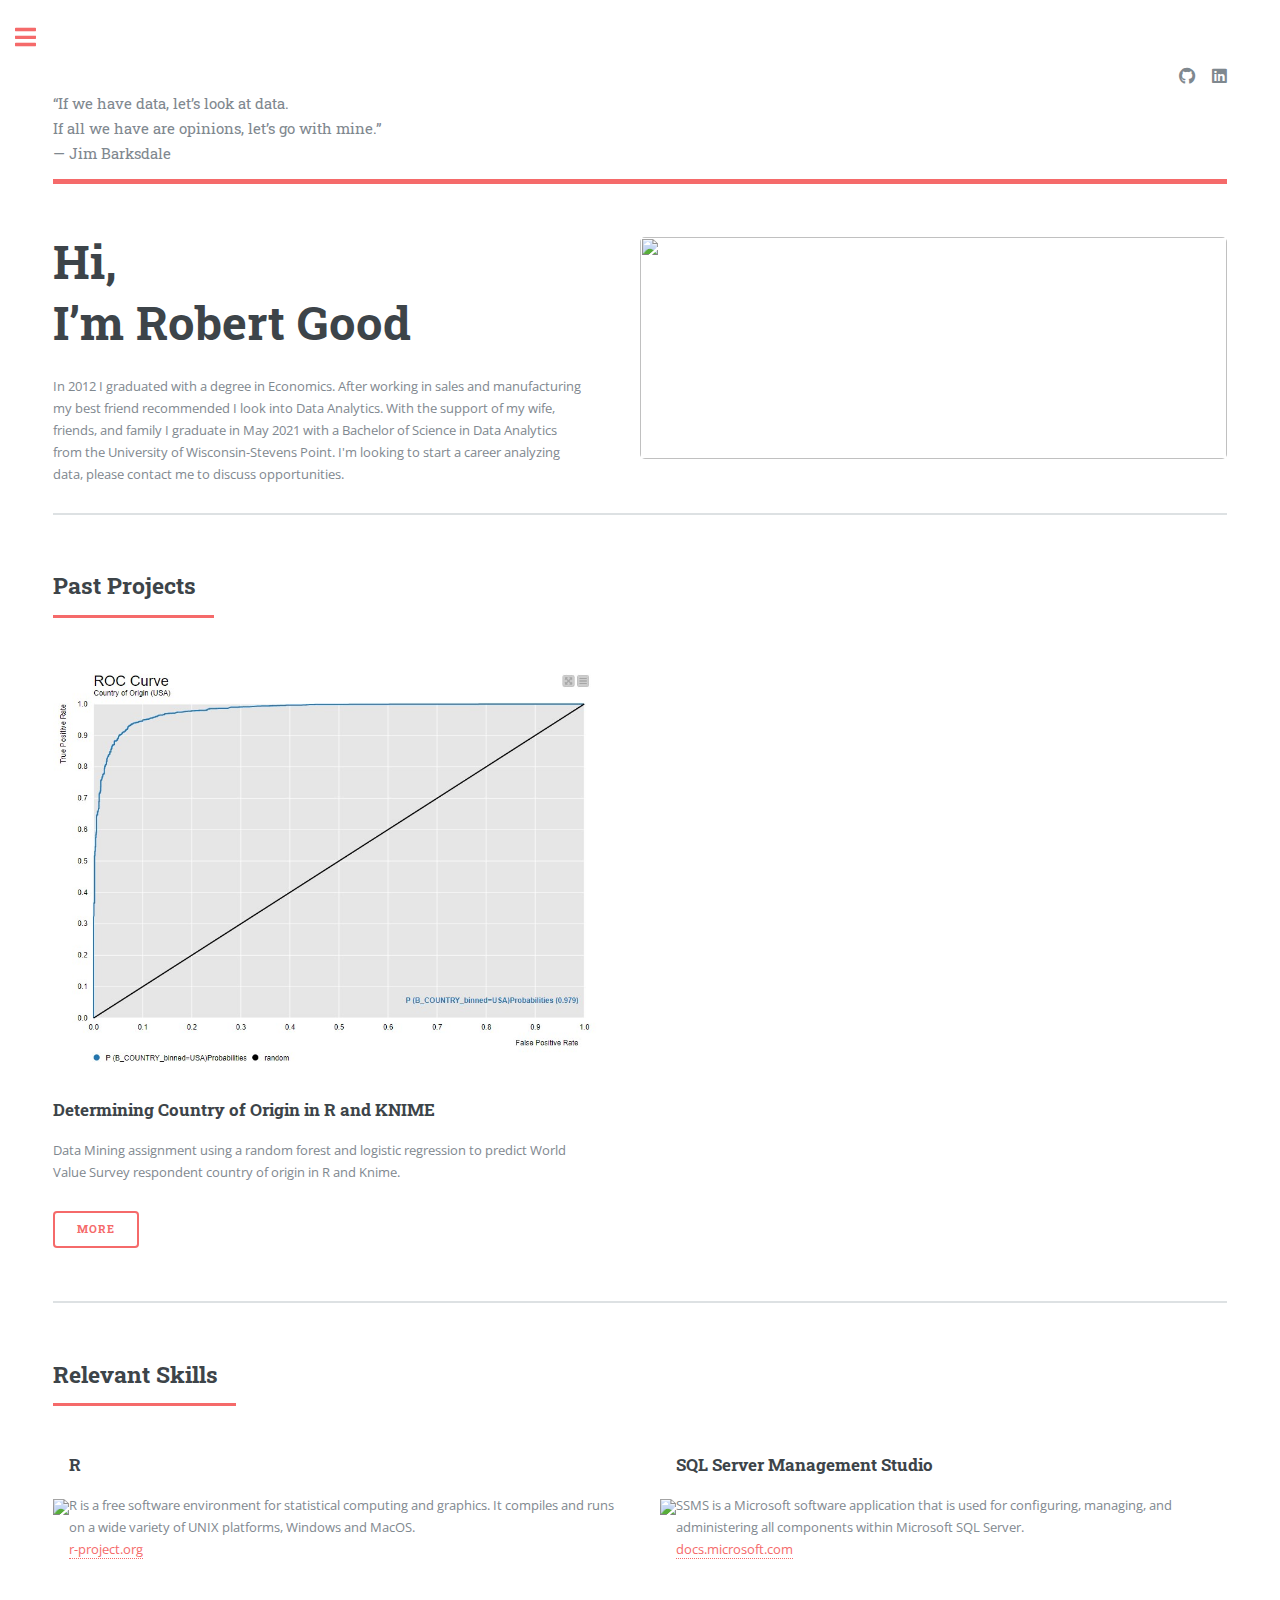
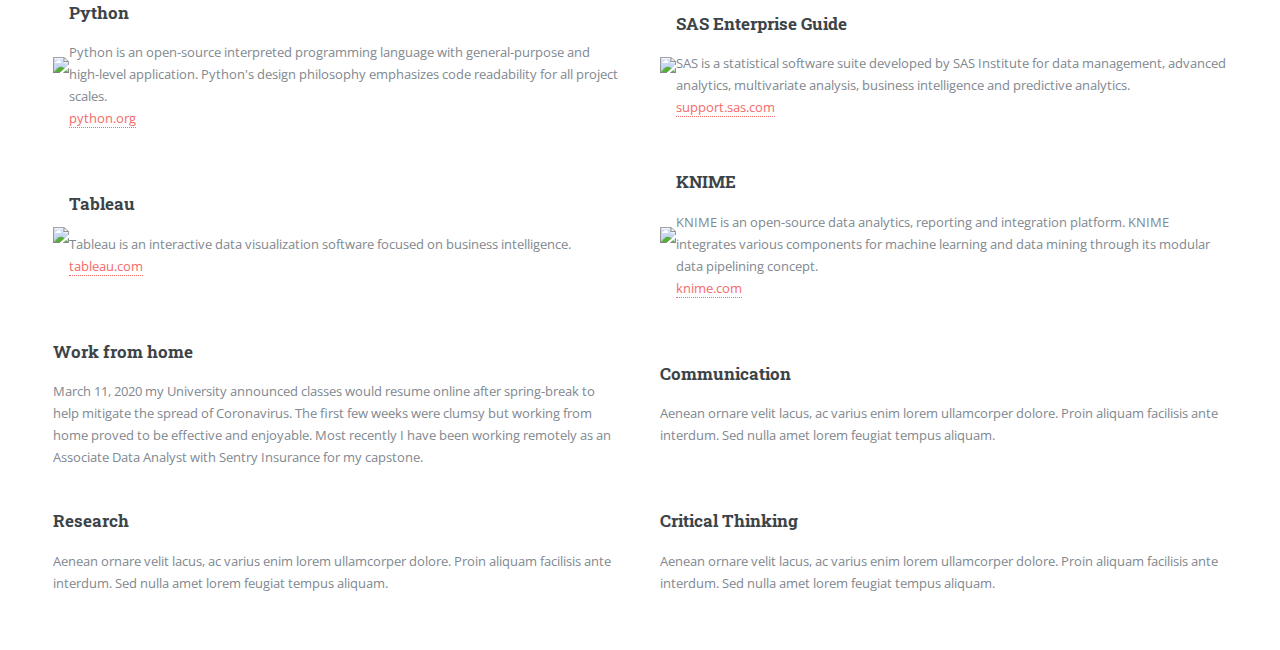
==== commit f8345221: "update countryOrigin proj" ====
--- a/index.html
+++ b/index.html
@@ -41,10 +41,11 @@
 											Hi, <br />I’m Robert Good
 										</h1>
 										<span class="content">
-											In 2012 I graduated with a degree in Economics, after working in sales and manufacturing my best
-											friend recommended I look into Data Analytics. May 2021 I graduate with a Bachelor of Science
-											in Data Analytics from the University of Wisconsin-Stevens Point. I'm looking to start a career
-											analyzing data, please contact me to discuss opportunities.
+											In 2012 I graduated with a degree in Economics. After working in sales and manufacturing my best
+											friend recommended I look into Data Analytics.	With the support of my wife, friends, and family 
+											I graduate in May 2021 with a Bachelor of Science in Data Analytics from the University of 
+											Wisconsin-Stevens Point. I'm looking to start a career analyzing data, please contact me to 
+											discuss opportunities.
 										</span>
 									</header>
 									<!--
@@ -58,7 +59,7 @@
 								-->
 								</div>
 									<span class="image object">
-										<img src="images/pic10.jpg" alt="" />
+										<img src="images/robertPrairie.jpg" alt="" />
 									</span>
 									
 </section>
@@ -71,26 +72,13 @@
 								<div class="posts">
 									<article>
 										<a href="countryOrigin.html" class="image"><img src="images/pic07.jpg" alt="" /></a>
-										<h3>Interdum aenean</h3>
-										<p>Aenean ornare velit lacus, ac varius enim lorem ullamcorper dolore. Proin aliquam facilisis ante interdum. Sed nulla amet lorem feugiat tempus aliquam.</p>
+										<h3>Determining Country of Origin in R and KNIME</h3>
+										<p>
+											Data Mining assignment using a random forest and logistic regression to predict 
+											World Value Survey respondent country of origin in R and Knime.
+										</p>
 										<ul class="actions">
-											<li><a href="#" class="button">More</a></li>
-										</ul>
-									</article>
-									<article>
-										<a href="#" class="image"><img src="images/pic02.jpg" alt="" /></a>
-										<h3>Nulla amet dolore</h3>
-										<p>Aenean ornare velit lacus, ac varius enim lorem ullamcorper dolore. Proin aliquam facilisis ante interdum. Sed nulla amet lorem feugiat tempus aliquam.</p>
-										<ul class="actions">
-											<li><a href="#" class="button">More</a></li>
-										</ul>
-									</article>
-									<article>
-										<a href="#" class="image"><img src="images/pic03.jpg" alt="" /></a>
-										<h3>Tempus ullamcorper</h3>
-										<p>Aenean ornare velit lacus, ac varius enim lorem ullamcorper dolore. Proin aliquam facilisis ante interdum. Sed nulla amet lorem feugiat tempus aliquam.</p>
-										<ul class="actions">
-											<li><a href="#" class="button">More</a></li>
+											<li><a href="countryOrigin.html" class="button">More</a></li>
 										</ul>
 									</article>
 								</div>
@@ -249,7 +237,7 @@
 									<div class="mini-posts">
 										<article>
 											<a href="countryOrigin.html" class="image"><img src="images/pic07.jpg" alt="" /></a>
-											<p>Data Mining assignment predicting World Value Survey respondent country of origin in R and Knime.</p>
+											<p>Determining Country of Origin in R and KNIME</p>
 										</article>
 										<article>
 											<a href="#" class="image"><img src="images/pic08.jpg" alt="" /></a>
@@ -284,8 +272,8 @@
 							<!-- Footer -->
 								<footer id="footer">
 									<p class="copyright">
-										&copy; Robert Good. All rights reserved.</a>. 
-										<br />Design: <a href="https://html5up.net">HTML5 UP</a>.
+										&copy; Robert Good. All rights reserved.</a>
+										<br />Design: <a href="https://html5up.net">HTML5 UP.</a>
 									</p>
 								</footer>
 
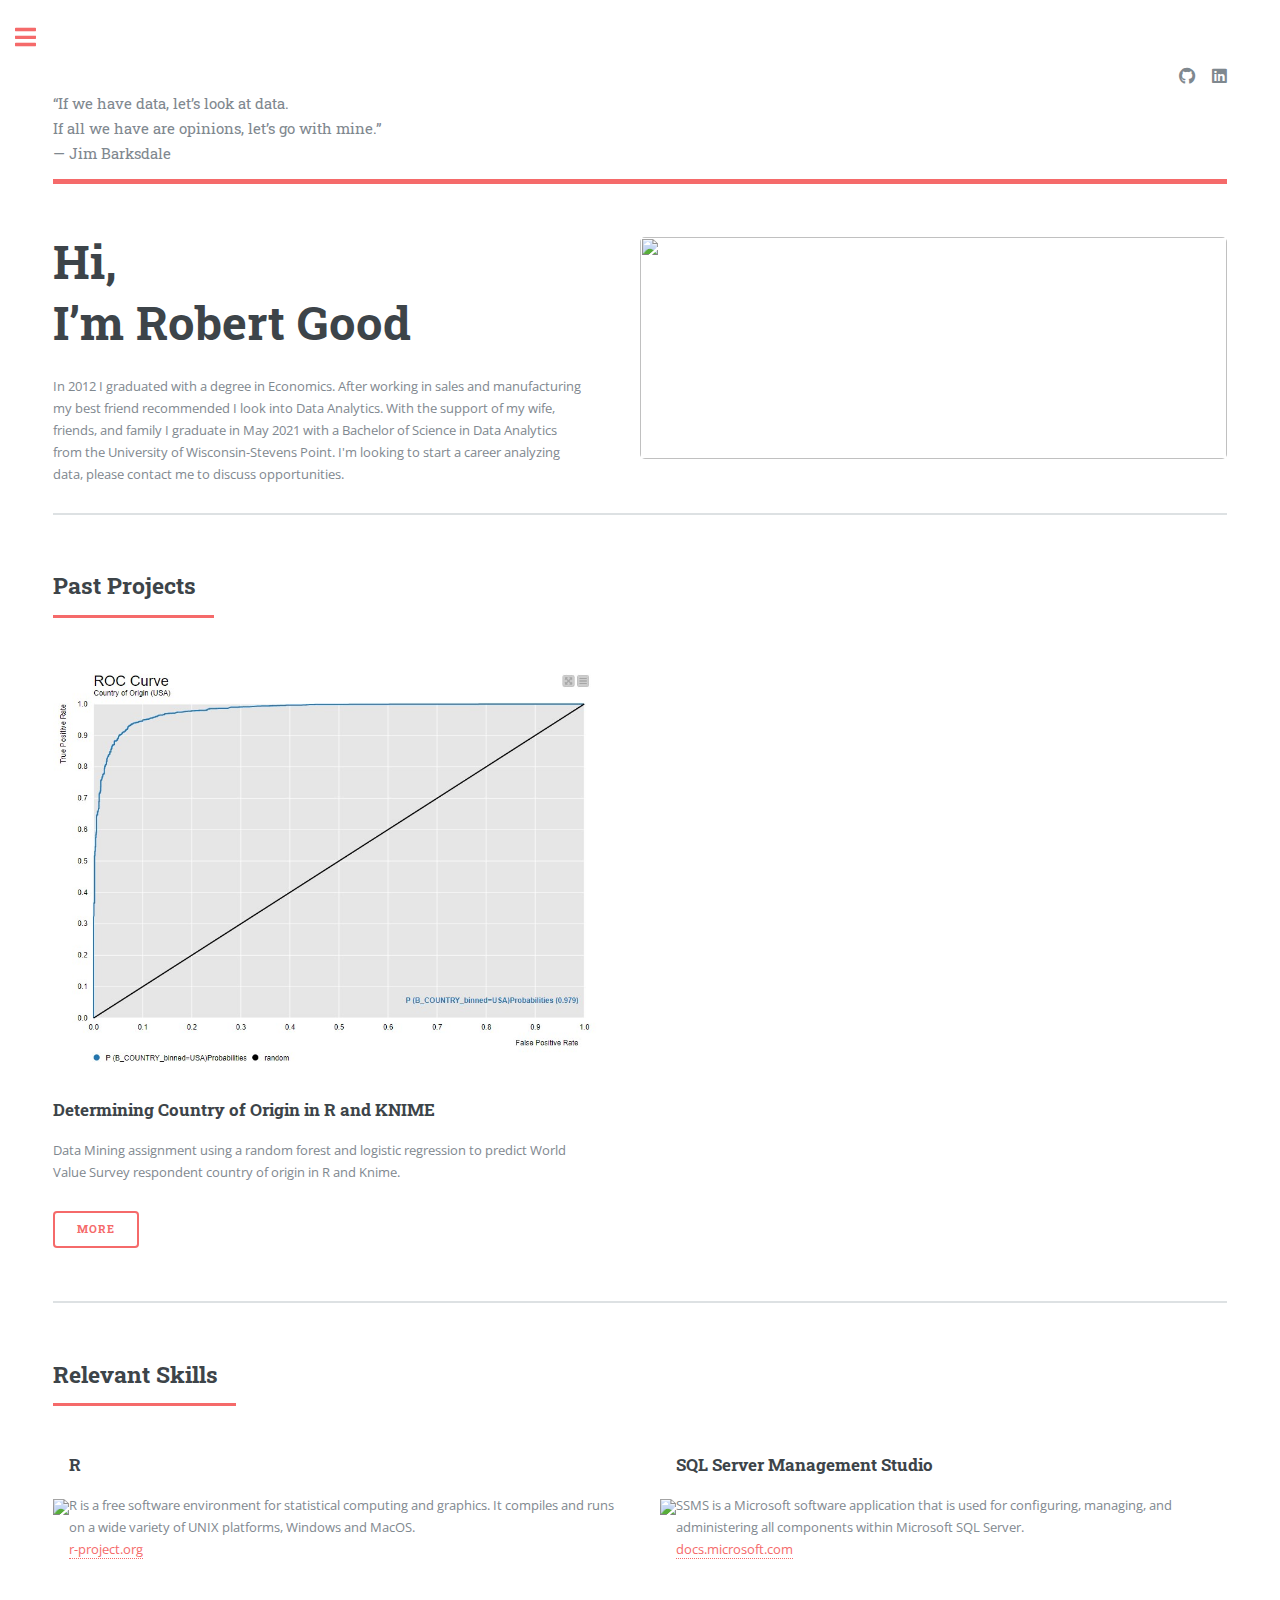
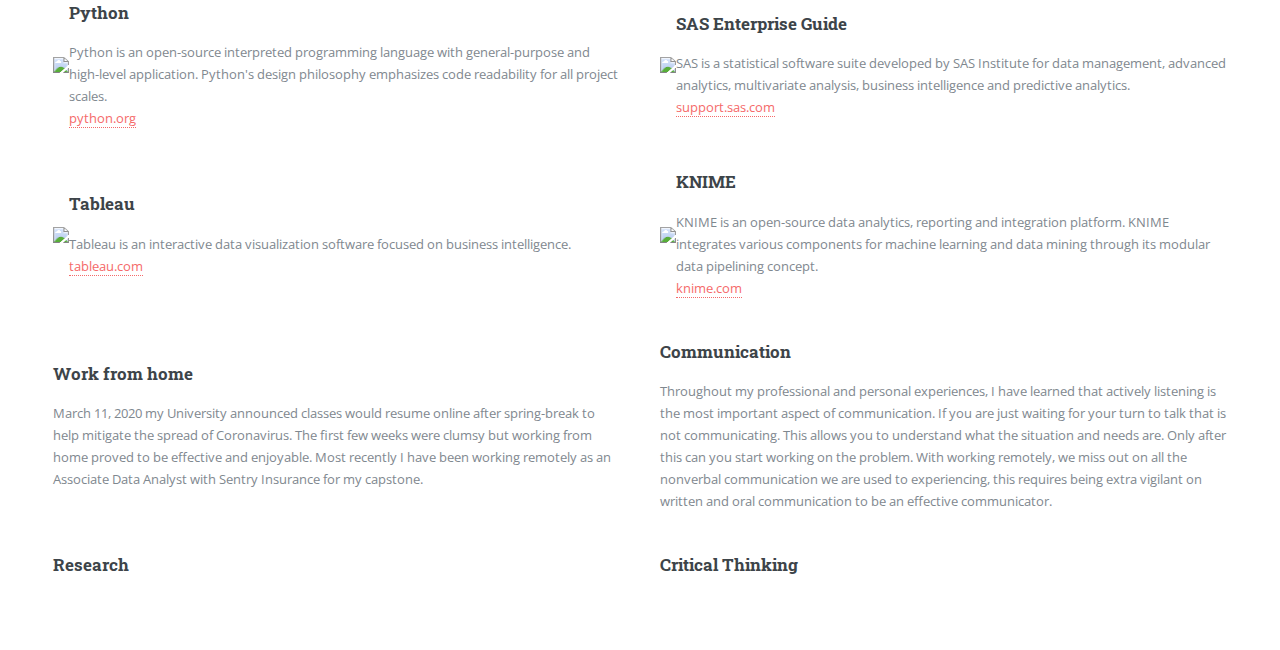
==== commit 390169ee: "update communication on index.html" ====
--- a/index.html
+++ b/index.html
@@ -174,21 +174,34 @@
 									
 										<div class="content">
 											<h3>Communication</h3>
-											<p>Aenean ornare velit lacus, ac varius enim lorem ullamcorper dolore. Proin aliquam facilisis ante interdum. Sed nulla amet lorem feugiat tempus aliquam.</p>
+											<p>
+												Throughout my professional and personal experiences, I have learned that 
+												actively listening is the most important aspect of communication. 
+												If you are just waiting for your turn to talk that is not communicating. 
+												This allows you to understand what the situation and needs are. 
+												Only after this can you start working on the problem. 
+												With working remotely, we miss out on all the nonverbal communication 
+												we are used to experiencing, this requires being extra vigilant 
+												on written and oral communication to be an effective communicator.
+											</p>
 										</div>
 									</article>
 									<article>
 									
 										<div class="content">
 											<h3>Research</h3>
-											<p>Aenean ornare velit lacus, ac varius enim lorem ullamcorper dolore. Proin aliquam facilisis ante interdum. Sed nulla amet lorem feugiat tempus aliquam.</p>
+											<p>
+
+											</p>
 										</div>
 									</article>
 									<article>
 									
 										<div class="content">
 											<h3>Critical Thinking</h3>
-											<p>Aenean ornare velit lacus, ac varius enim lorem ullamcorper dolore. Proin aliquam facilisis ante interdum. Sed nulla amet lorem feugiat tempus aliquam.</p>
+											<p>
+
+											</p>
 										</div>
 									</article>
 								</div>
@@ -240,12 +253,8 @@
 											<p>Determining Country of Origin in R and KNIME</p>
 										</article>
 										<article>
-											<a href="#" class="image"><img src="images/pic08.jpg" alt="" /></a>
-											<p>Aenean ornare velit lacus, ac varius enim lorem ullamcorper dolore aliquam.</p>
-										</article>
-										<article>
-											<a href="#" class="image"><img src="images/pic09.jpg" alt="" /></a>
-											<p>Aenean ornare velit lacus, ac varius enim lorem ullamcorper dolore aliquam.</p>
+											<a href="#" class="image"><img src="images/underConstruction.jpg" alt="" /></a>
+											<p>UNDERCONSTRUCTION - STAY TUNED</p>
 										</article>
 									</div>
 									<ul class="actions">
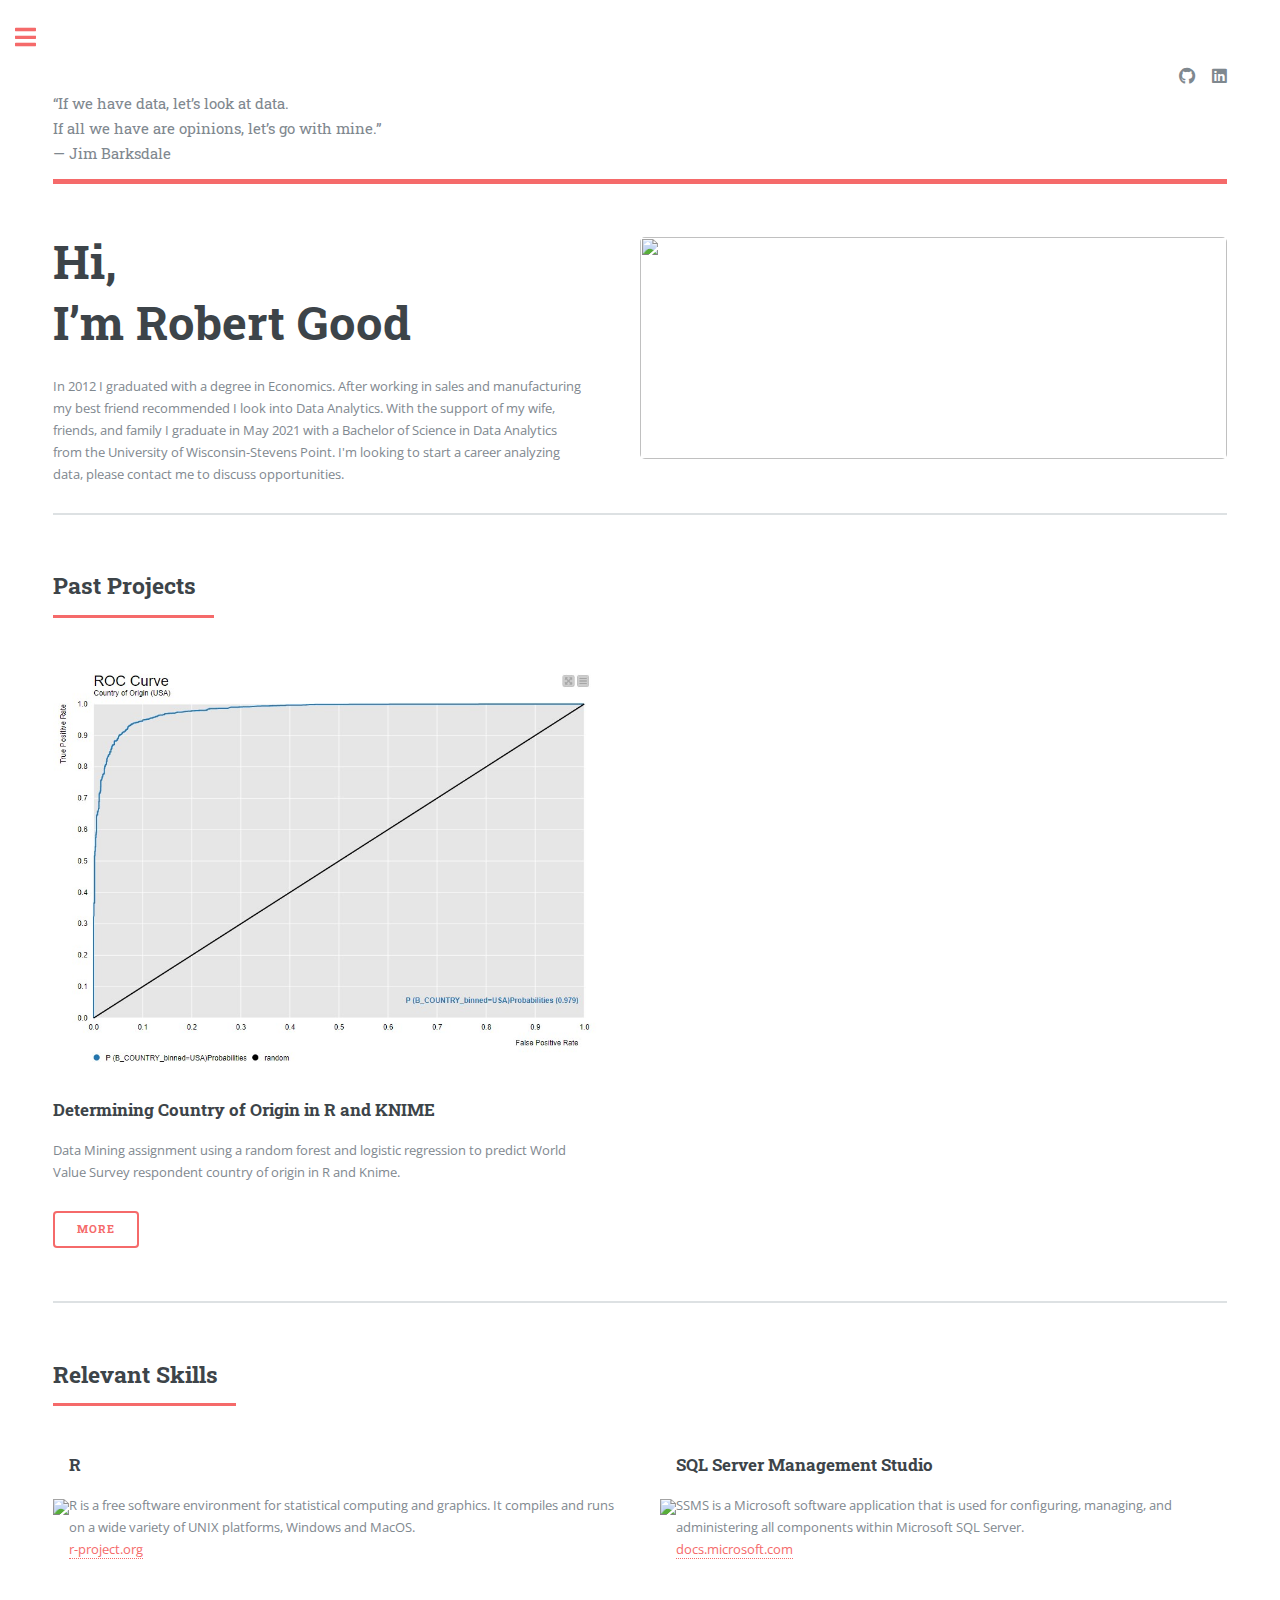
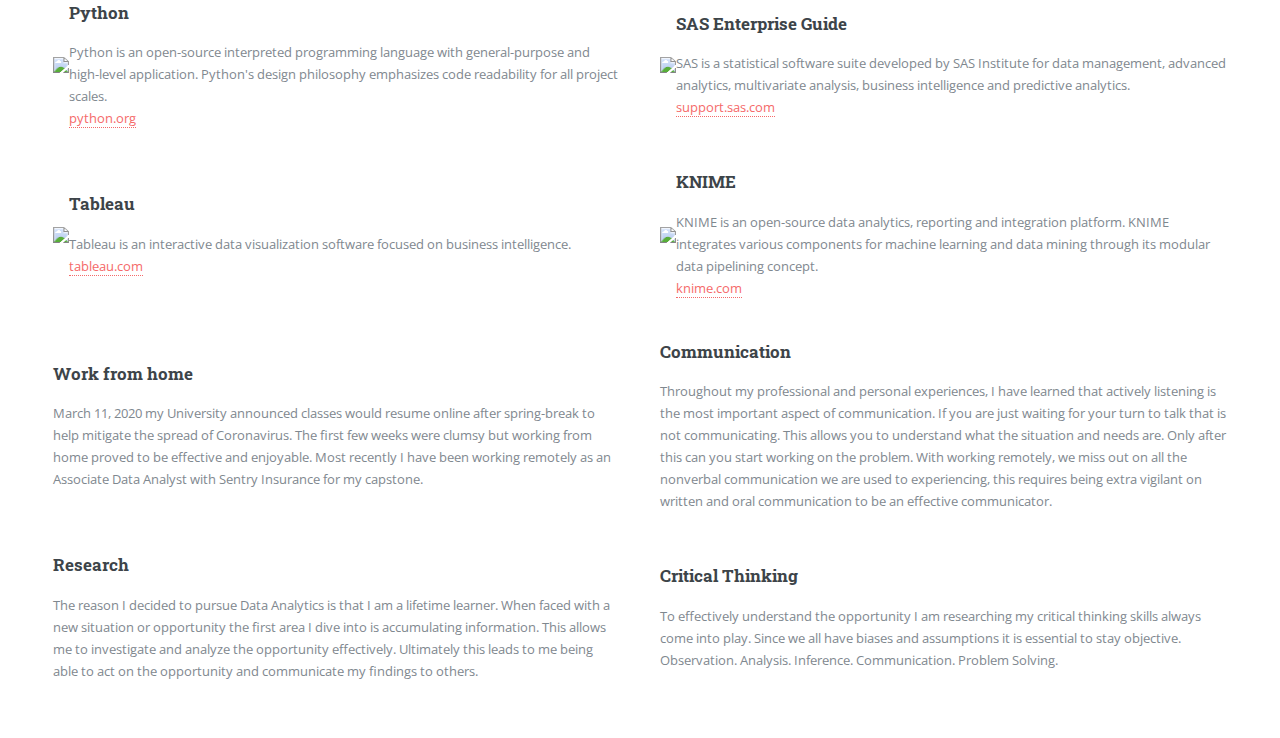
==== commit 81d5e9cc: "update critical thinking index.html" ====
--- a/index.html
+++ b/index.html
@@ -191,7 +191,11 @@
 										<div class="content">
 											<h3>Research</h3>
 											<p>
-
+												The reason I decided to pursue Data Analytics is that I am a lifetime learner. 
+												When faced with a new situation or opportunity the first area I dive into 
+												is accumulating information. This allows me to investigate and analyze the 
+												opportunity effectively. Ultimately this leads to me being able to act on the 
+												opportunity and communicate my findings to others.
 											</p>
 										</div>
 									</article>
@@ -200,7 +204,9 @@
 										<div class="content">
 											<h3>Critical Thinking</h3>
 											<p>
-
+												To effectively understand the opportunity I am researching my critical thinking skills always
+												come into play. Since we all have biases and assumptions it is essential to stay objective. 
+												Observation. Analysis. Inference. Communication. Problem Solving.
 											</p>
 										</div>
 									</article>
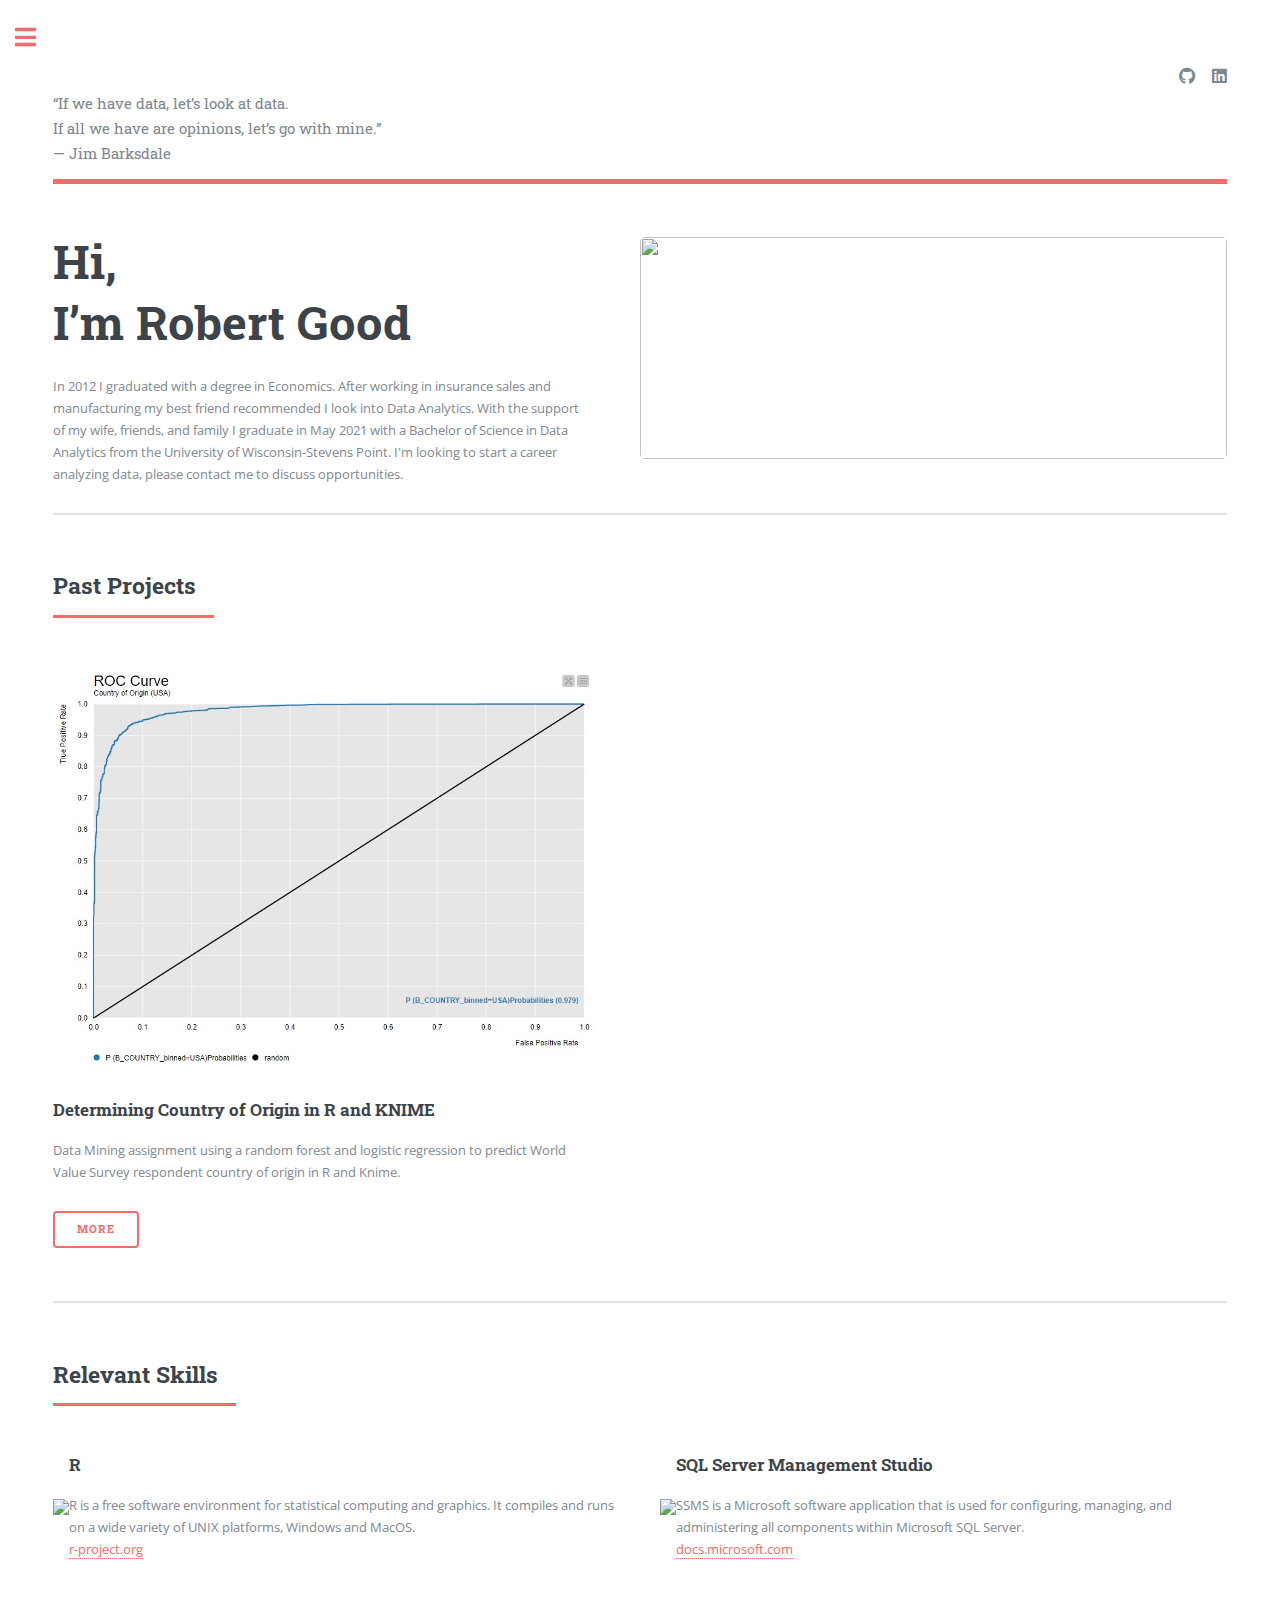
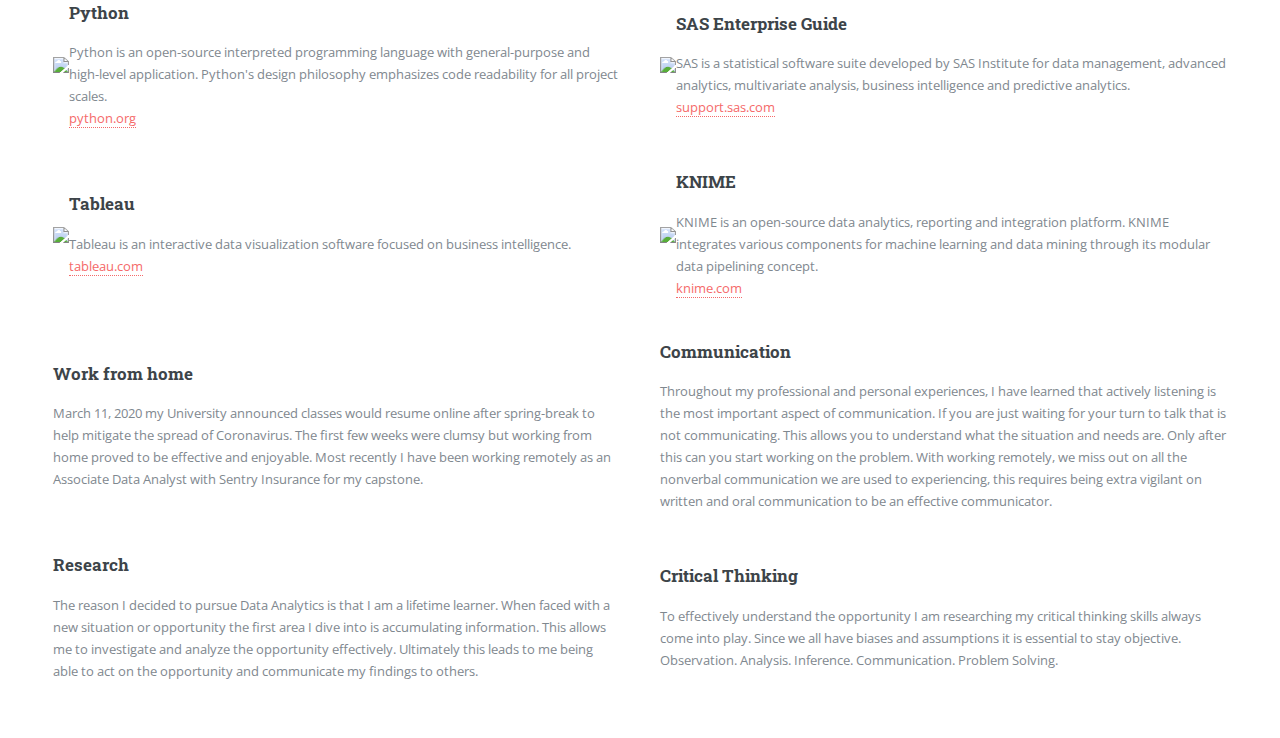
==== commit cacd09c7: "Update index.html" ====
--- a/index.html
+++ b/index.html
@@ -41,7 +41,7 @@
 											Hi, <br />I’m Robert Good
 										</h1>
 										<span class="content">
-											In 2012 I graduated with a degree in Economics. After working in sales and manufacturing my best
+											In 2012 I graduated with a degree in Economics. After working in insurance sales and manufacturing my best
 											friend recommended I look into Data Analytics.	With the support of my wife, friends, and family 
 											I graduate in May 2021 with a Bachelor of Science in Data Analytics from the University of 
 											Wisconsin-Stevens Point. I'm looking to start a career analyzing data, please contact me to 
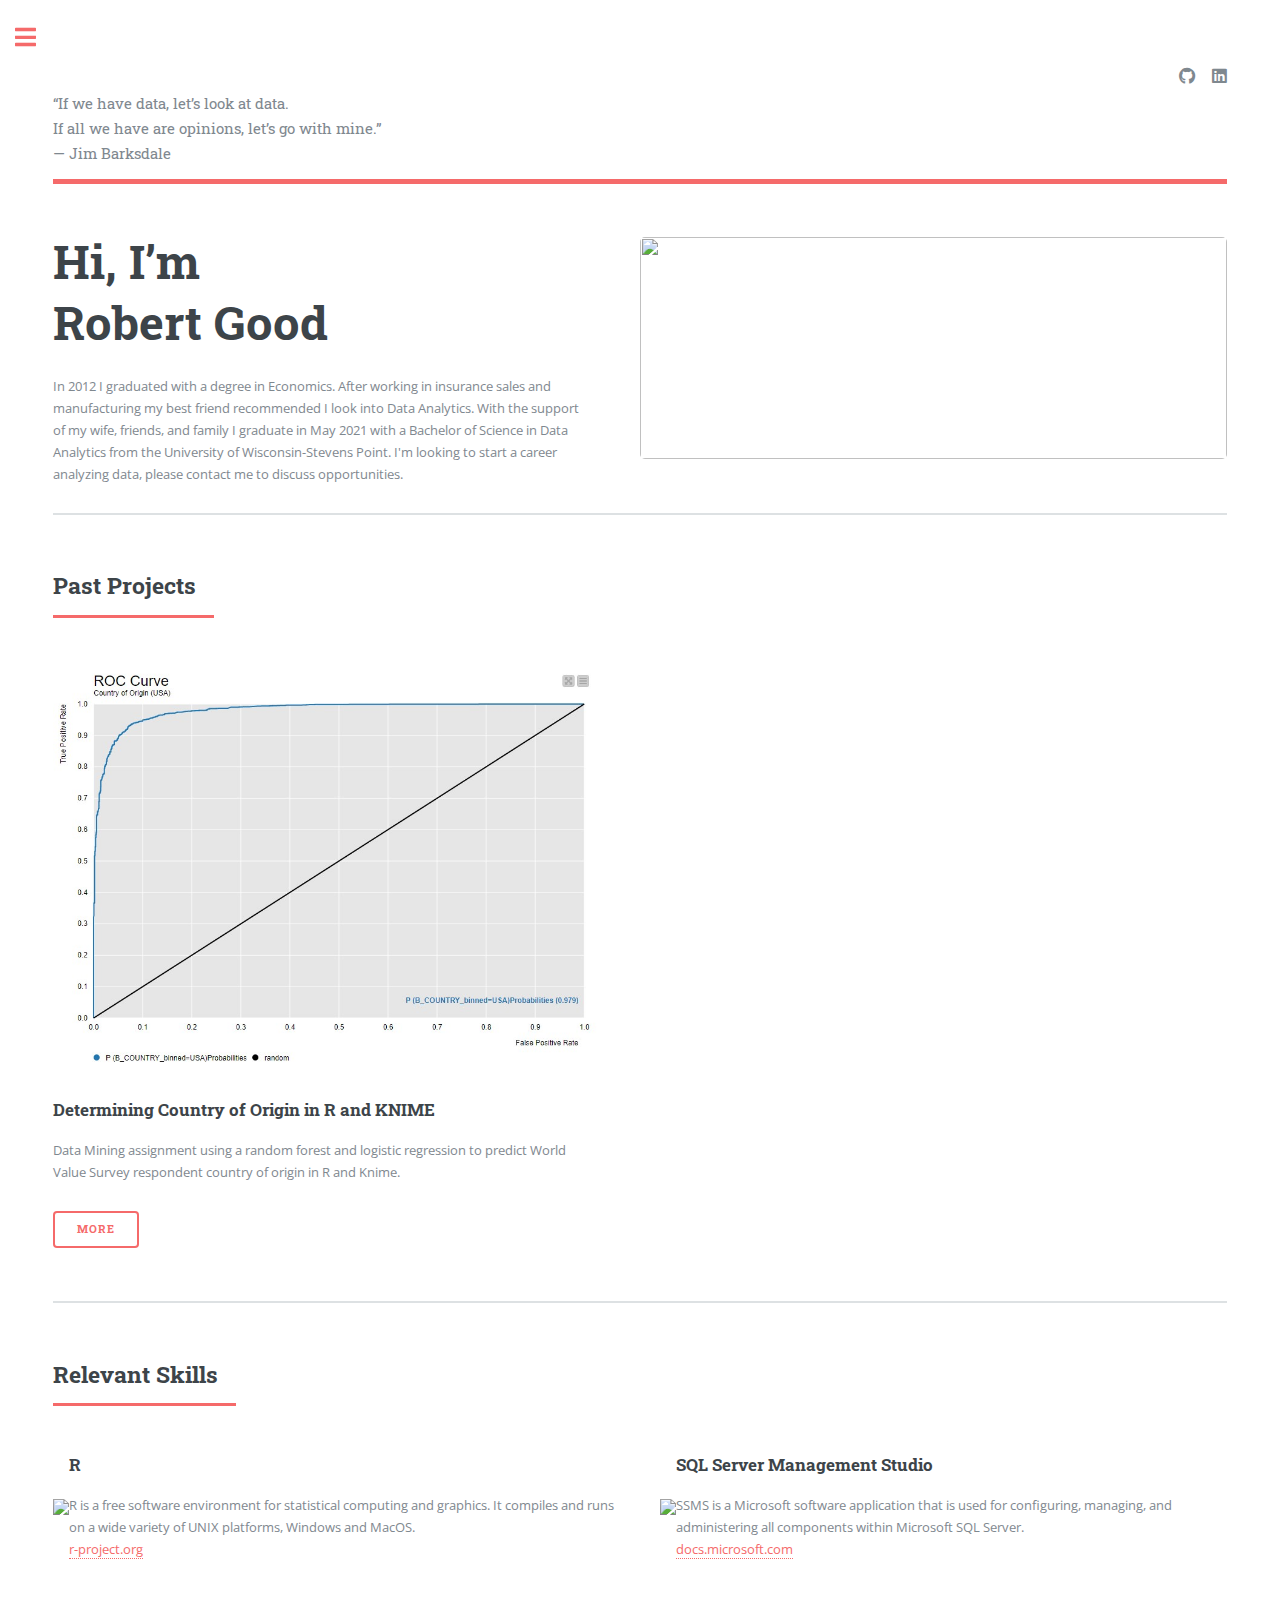
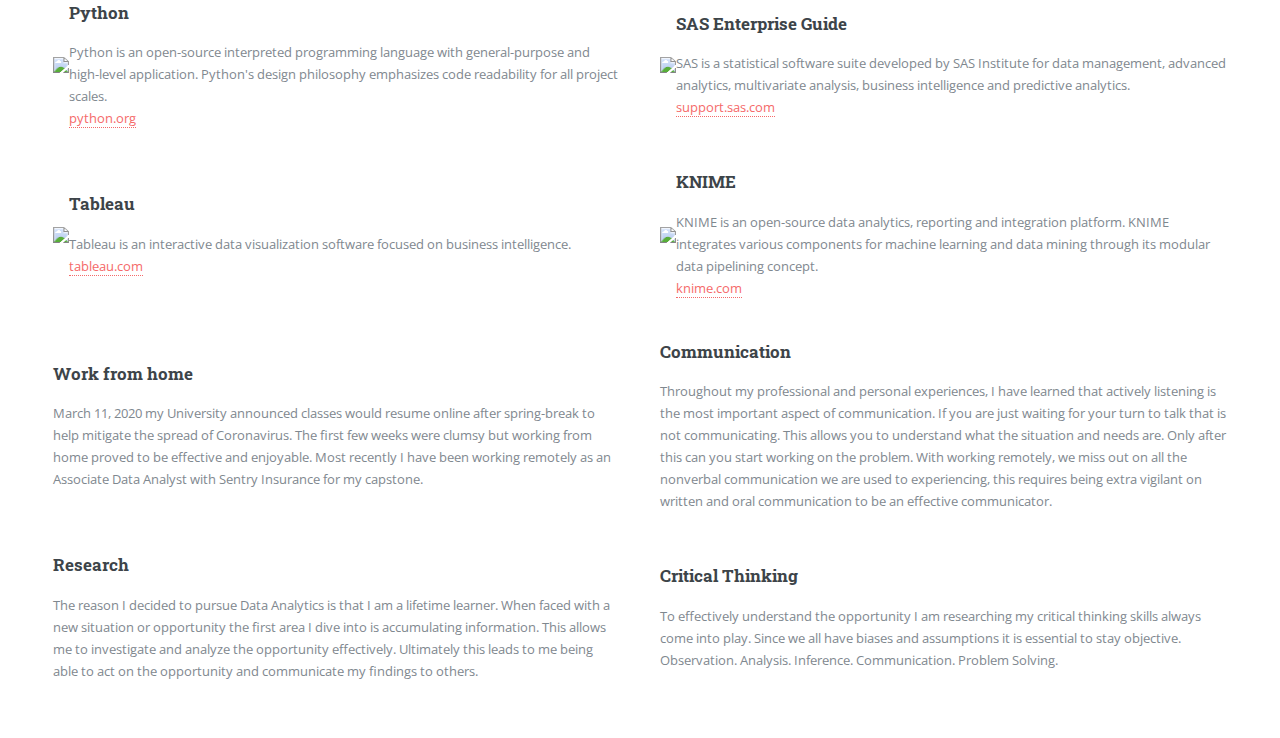
==== commit 156dc95f: "Update index.html" ====
--- a/index.html
+++ b/index.html
@@ -38,7 +38,7 @@
 								<div class="content">
 									<header>
 										<h1>
-											Hi, <br />I’m Robert Good
+											Hi, I’m <br />Robert Good
 										</h1>
 										<span class="content">
 											In 2012 I graduated with a degree in Economics. After working in insurance sales and manufacturing my best
